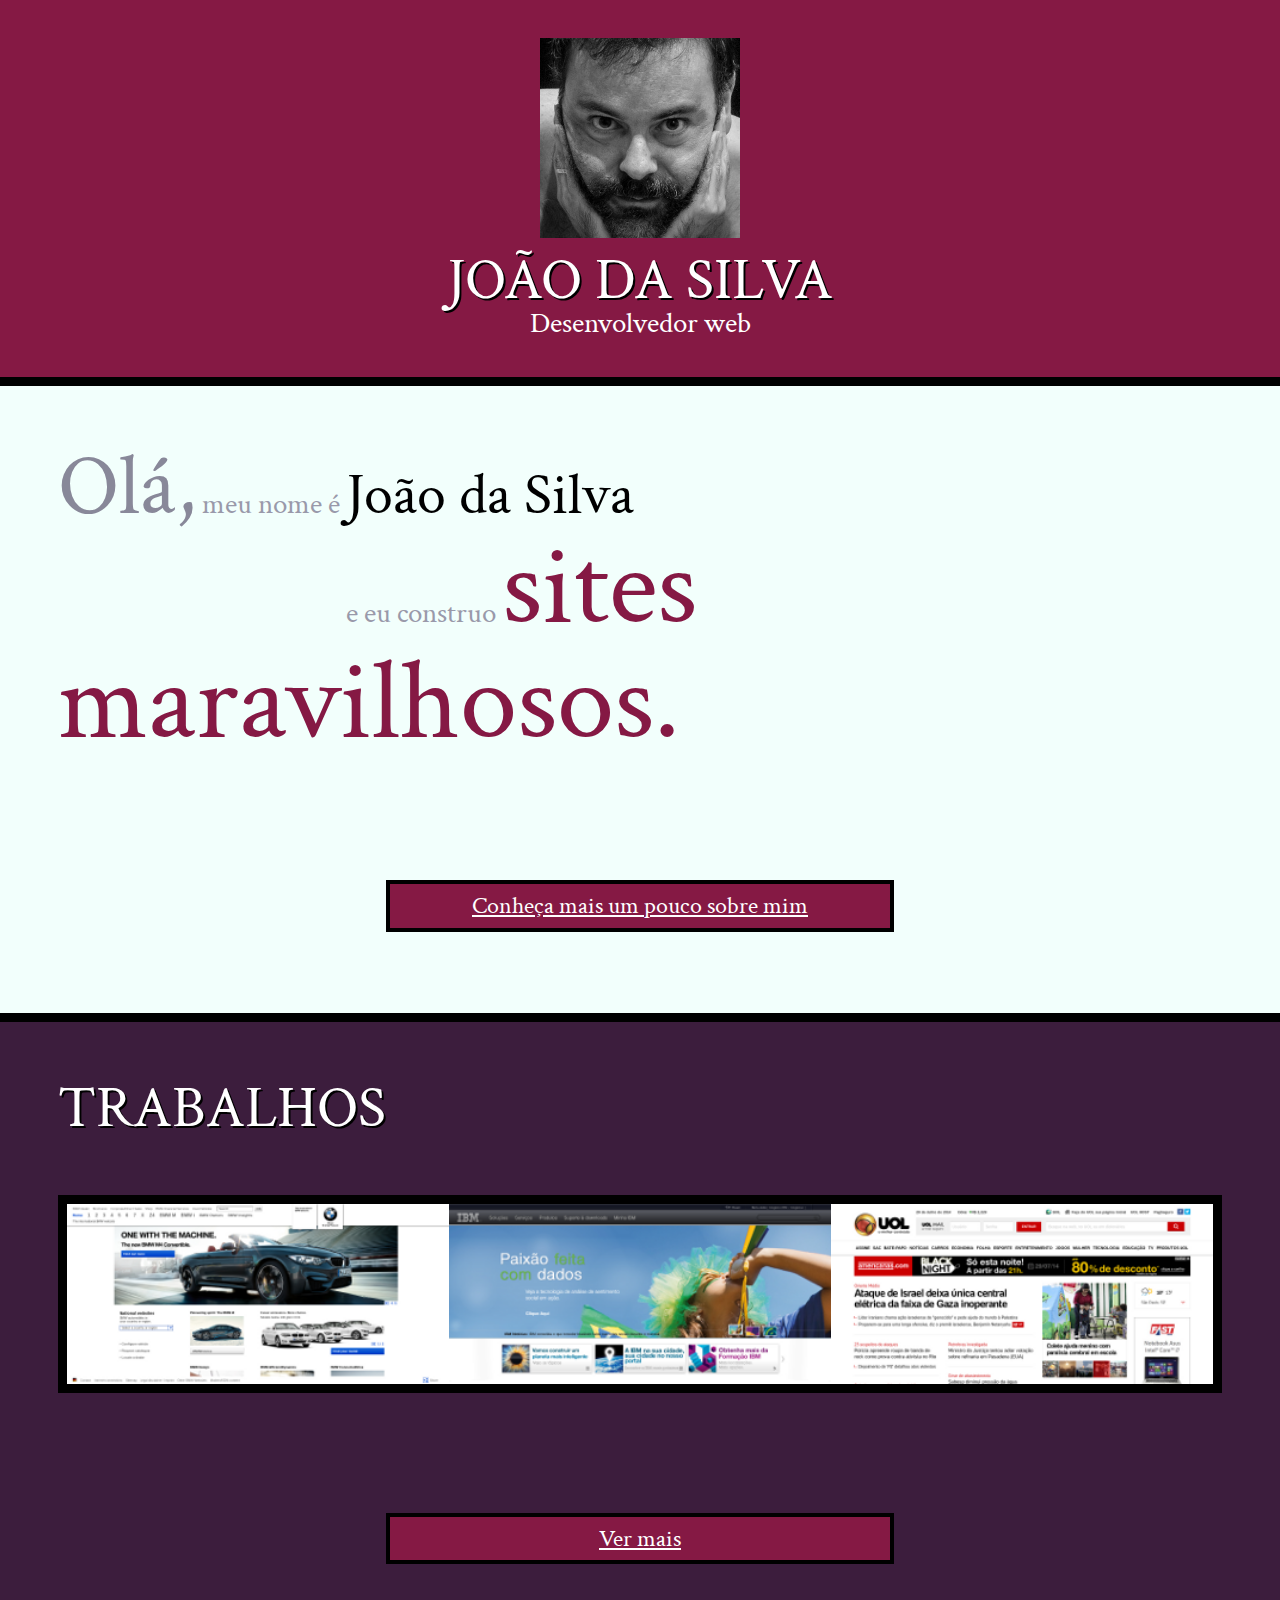
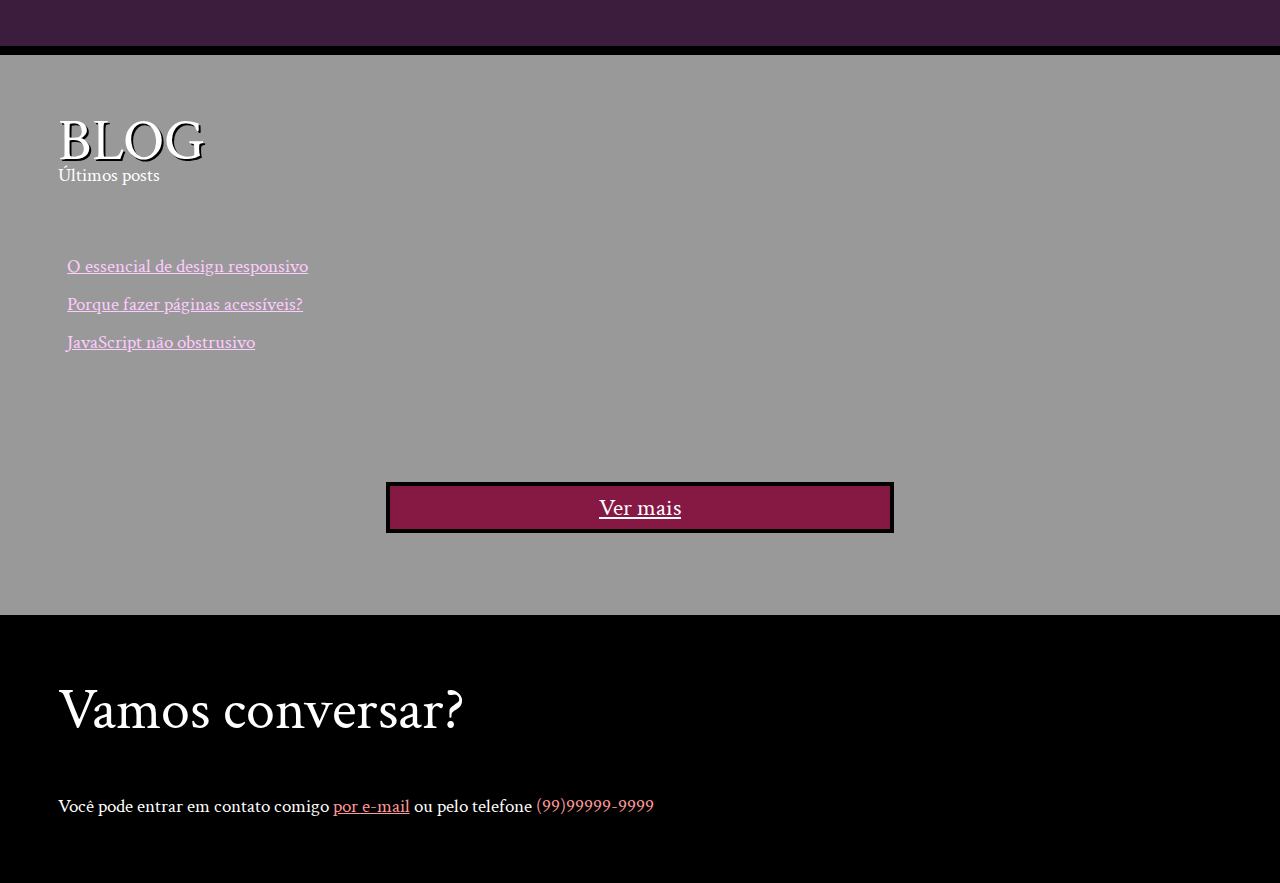
==== index.html @ 924e4f30 "Tópico 1, Medidas relativas PX, EM, REM, %" ====
<!DOCTYPE html>
<html>
<head>
	<meta charset="utf-8">
	<title>Home</title>
	<link rel="icon" href="img/favicon.png">
	<link rel="stylesheet" type="text/css" href="css/reset.css">
	<link rel="stylesheet" type="text/css" href="css/index.css">
	<link rel="stylesheet" href="http://fonts.googleapis.com/css?family=Open+Sans+Condensed:700">
	<link rel="stylesheet" href="http://fonts.googleapis.com/css?family=Crimson+Text:400,400italic,600">
</head>
<body>
	<main>
		<header class="cabecalho-index">
			<img class="cabecalho-index__foto" src="img/eu.jpg">
			<h2>João da Silva</h2>
			<h4>Desenvolvedor web</h4>			
		</header>
		<div class="conteudo-pagina">
			
			<div class="apresentacao-index">
				<p><span class="apresentaca-index__inicio">Olá,</span> meu nome é <strong class="apresentacao-index__nome">João da Silva</strong></p>
				<p class="apresentacao-index__identacao">e eu construo <em class="apresentacao-index__italico">sites maravilhosos.</em></p>
				<a class="conteudo-pagina__conheca_mais" href="#">Conheça mais um pouco sobre mim</a>
			</div>

			<div class="trabalhos-index">
				<h2>Trabalhos</h2>
				<ul>
					<li><a href=""><img src="img/bmw.png"></a></li>
					<li><a href=""><img src="img/ibm.png"></a></li>
					<li><a href=""><img src="img/uol.png"></a></li>
				</ul>
				<a class="conteudo-pagina__conheca_mais" href="">Ver mais</a>
			</div>

			<div class="blog-index">
				<h2>Blog</h2>
				<small>Últimos posts</small>

				<ul>
					<li><a href="">O essencial de design responsivo</a></li>
					<li><a href="">Porque fazer páginas acessíveis?</a></li>
					<li><a href="">JavaScript não obstrusivo</a></li>
				</ul>

				<a class="conteudo-pagina__conheca_mais" href="">Ver mais</a>
			</div>

		</div>
	</main>

	<footer>
		<h2>Vamos conversar?</h2>

		<p>Você pode entrar em contato comigo <a href="mailto: joao.silva@gmail.com">por e-mail</a> ou pelo telefone <span>(99)99999-9999</span></p>

	</footer>	
</body>
</html>
---- css/index.css ----
html {
	font-size: 120%;
}

body {
	background-color: #F2FFFC;
	font-family: "Crimson Text", serif;
}

main {
	width: 100%;
	padding-bottom: 0;
	float: none;
}

.cabecalho-index {
	text-align: center;
	background-color: #851944;
	padding: 2em;
	border-bottom: 0.5em solid #000;
}

.cabecalho-index__foto {
	height: 200px;
	margin-bottom: .5em;
}

h2 {
	color: #FFF;
	font-size: 3em;
	text-shadow: 2px 2px #000;
	text-transform: uppercase;
}

.cabecalho-index h4 {
	font-size: 1.5em;
	color: #FFF;
}

.apresentacao-index {
	border-bottom: .5em solid #000;
	padding: 3rem;
}

.apresentacao-index p {
	font-size: 1.5em;
	color: #99A;
	line-height: 1;
	padding: 0em;
}

.apresentaca-index__inicio {
	font-size: 3em;
	color: #889;
}

.apresentacao-index__nome {
	font-size: 2em;
	color: #000;
}

.apresentacao-index__identacao {
	text-indent: 10em;
	display: block;
}

.apresentacao-index__italico {
	color: #851944;
	font-size: 4em;
}

.conteudo-pagina__conheca_mais {
	width: 40ch;
	margin: 5em auto 1em auto;
	background-color: #851944;
	border: .2em solid #000;
	text-align: center;
	font-size: 1.25em;
	display: block;
	padding: 0.5rem;
	color: #FFF;
}

.trabalhos-index {
	background-color: #3C1D3D;
	border-bottom: .5em solid #000;
	padding: 3em;
}

.trabalhos-index ul {
	margin-top: 3em;
	overflow: hidden;
	border: .5em solid #000;
}

.trabalhos-index li {
	float: left;
	width: 33.33%
}

.trabalhos-index img {
	width: 100%;
	display: block;
}

.blog-index {
	background-color: #999;
	padding: 3em;
	color: #FFF;
	border-bottom: .5em solid #000;
}

.blog-index small {
	position: relative;
	top: -0.2em;
}

.blog-index ul {
	margin-top: 3em;
}

.blog-index li a {
	color: #FCF;
	padding: .5em;
	display: block;
}

footer {
	background-color: #000;
	padding: 3em;
	color: #FFF;
	border-bottom: .5em solid #000;
}

footer h2 {
	text-transform: none;
}

footer p {
	margin-top: 3em;
}

footer a, span {
	color: #F99;
}
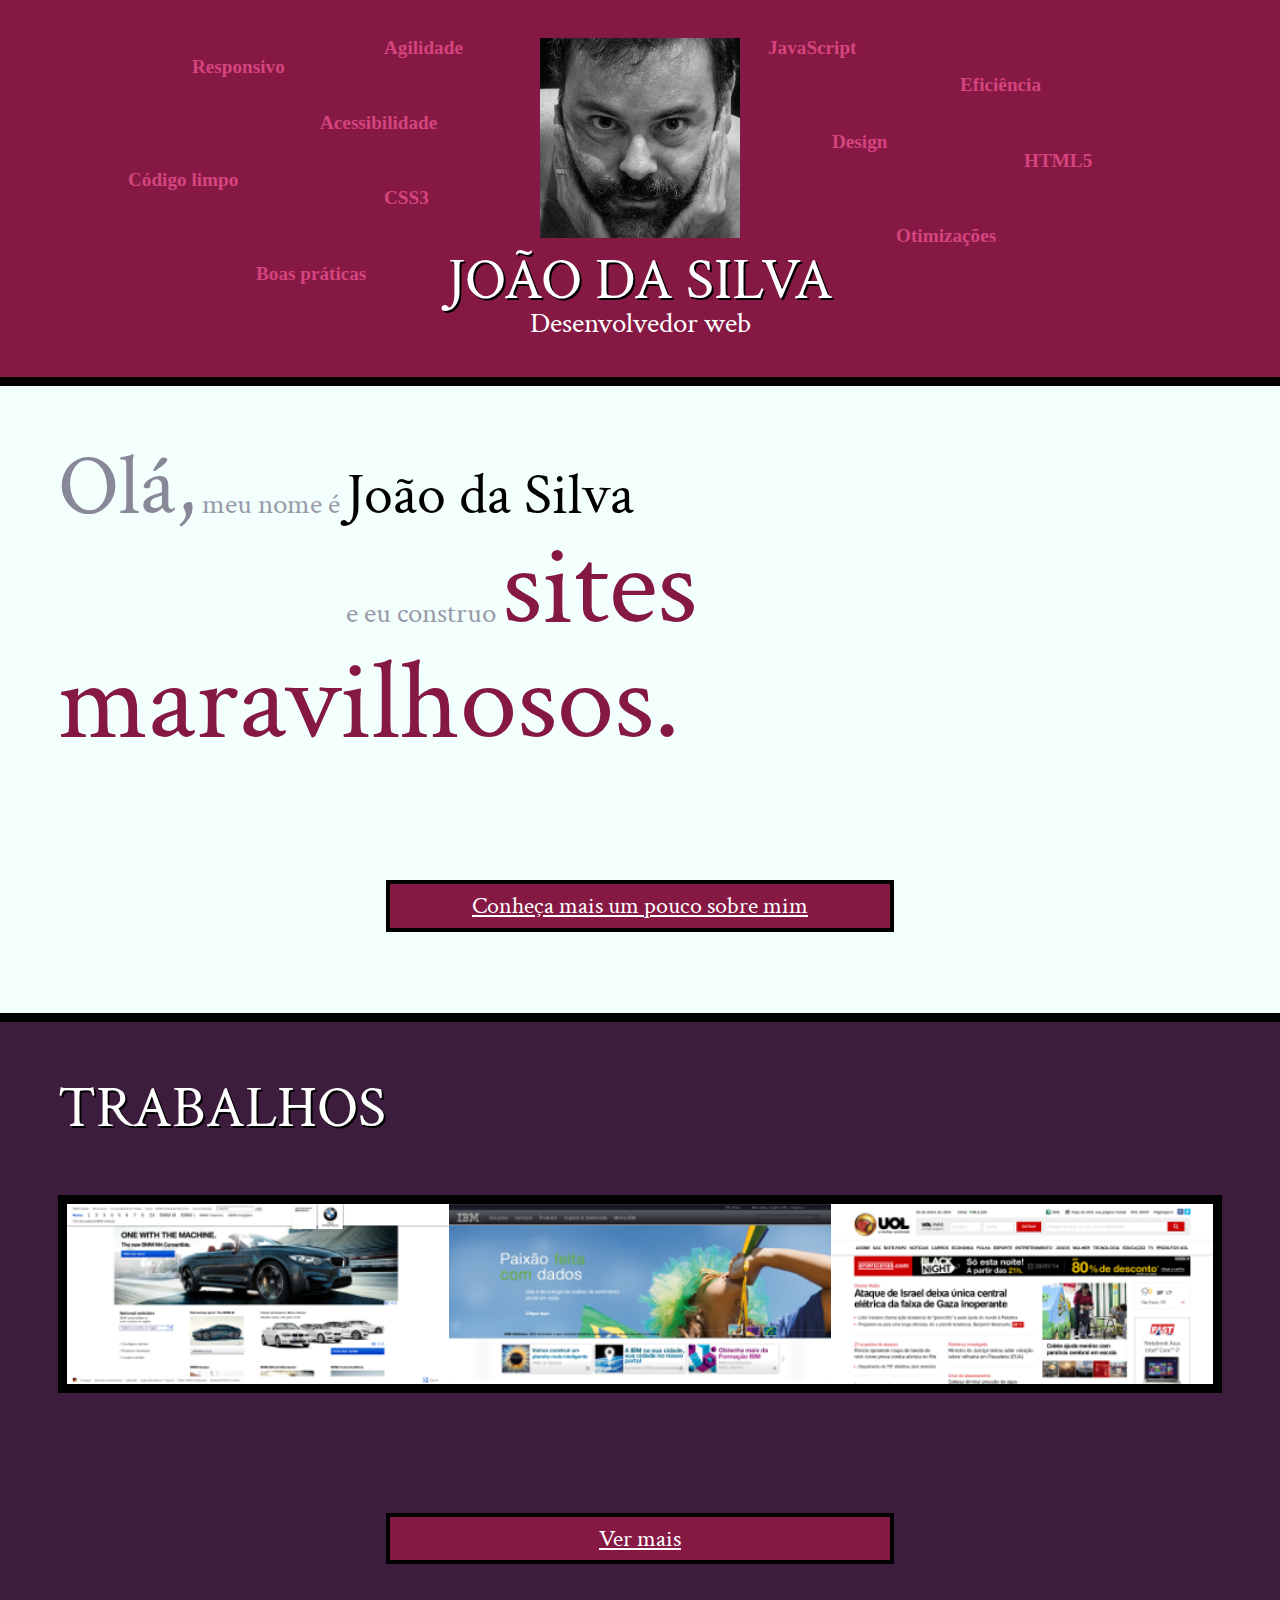
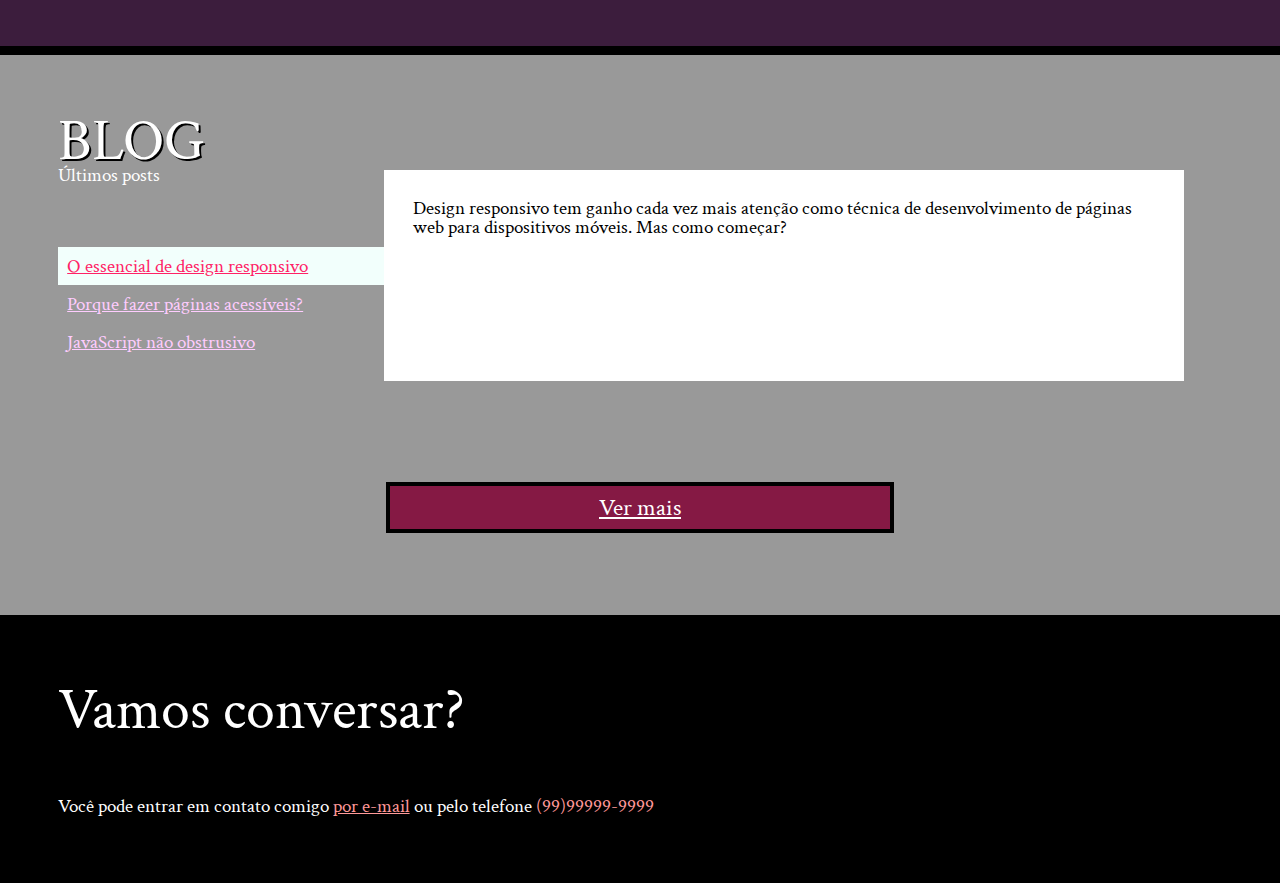
==== commit 6e4b5151: "Tópico 2, Posicionamento 'absolute' mais a fundo" ====
--- a/index.html
+++ b/index.html
@@ -12,40 +12,59 @@
 <body>
 	<main>
 		<header class="cabecalho-index">
-			<img class="cabecalho-index__foto" src="img/eu.jpg">
+			<img class="cabecalho-index__foto" alt="Foto do João da Silva" src="img/eu.jpg">
 			<h2>João da Silva</h2>
-			<h4>Desenvolvedor web</h4>			
+			<h4>Desenvolvedor web</h4>	
+
+		    <ul>
+		        <li class="palavra-home eficiencia">Eficiência</li>
+		        <li class="palavra-home boas-praticas">Boas práticas</li>
+		        <li class="palavra-home codigo-limpo">Código limpo</li>
+		        <li class="palavra-home css3">CSS3</li>
+		        <li class="palavra-home html5">HTML5</li>
+		        <li class="palavra-home javascript">JavaScript</li>
+		        <li class="palavra-home acessibilidade">Acessibilidade</li>
+		        <li class="palavra-home responsivo">Responsivo</li>
+		        <li class="palavra-home otimizacoes">Otimizações</li>
+		        <li class="palavra-home agilidade">Agilidade</li>
+		        <li class="palavra-home design">Design</li>
+		    </ul>					
 		</header>
 		<div class="conteudo-pagina">
 			
-			<div class="apresentacao-index">
+			<section class="apresentacao-index">
 				<p><span class="apresentaca-index__inicio">Olá,</span> meu nome é <strong class="apresentacao-index__nome">João da Silva</strong></p>
 				<p class="apresentacao-index__identacao">e eu construo <em class="apresentacao-index__italico">sites maravilhosos.</em></p>
 				<a class="conteudo-pagina__conheca_mais" href="#">Conheça mais um pouco sobre mim</a>
-			</div>
+			</section>
 
-			<div class="trabalhos-index">
+			<section class="trabalhos-index">
 				<h2>Trabalhos</h2>
 				<ul>
-					<li><a href=""><img src="img/bmw.png"></a></li>
-					<li><a href=""><img src="img/ibm.png"></a></li>
-					<li><a href=""><img src="img/uol.png"></a></li>
+					<li><a href=""><img alt="Site da BMW" src="img/bmw.png"></a></li>
+					<li><a href=""><img alt="Site da IBM" src="img/ibm.png"></a></li>
+					<li><a href=""><img alt="Site da UOL" src="img/uol.png"></a></li>
 				</ul>
 				<a class="conteudo-pagina__conheca_mais" href="">Ver mais</a>
-			</div>
+			</section>
 
-			<div class="blog-index">
+			<section class="blog-index">
 				<h2>Blog</h2>
 				<small>Últimos posts</small>
 
 				<ul>
-					<li><a href="">O essencial de design responsivo</a></li>
+					<li class="mais-recente">
+						<a href="">O essencial de design responsivo</a>
+						<p class="blog-index__post">
+							Design responsivo tem ganho cada vez mais atenção como técnica de desenvolvimento de páginas web para dispositivos móveis. Mas como começar?
+						</p>
+					</li>
 					<li><a href="">Porque fazer páginas acessíveis?</a></li>
 					<li><a href="">JavaScript não obstrusivo</a></li>
 				</ul>
 
 				<a class="conteudo-pagina__conheca_mais" href="">Ver mais</a>
-			</div>
+			</section>
 
 		</div>
 	</main>
--- a/css/index.css
+++ b/css/index.css
@@ -11,6 +11,68 @@
 	width: 100%;
 	padding-bottom: 0;
 	float: none;
+}
+
+.palavra-home {
+	font-family: "Shadows Into Light", cursive;
+	color: #D5447E;
+	font-weight: bold; 
+	position: absolute;
+}
+
+.eficiencia {
+    top: 20%;
+    left: 75%;
+}
+
+.boas-praticas {
+    top: 70%;
+    left: 20%;
+}
+
+.codigo-limpo {
+    top: 45%;
+    left: 10%;
+}
+
+.css3 {
+    top: 50%;
+    left: 30%;
+}
+
+.html5 {
+    top: 40%;
+    left: 80%;
+}
+
+.javascript {
+    top: 10%;
+    left: 60%;
+}
+
+.acessibilidade {
+    top: 30%;
+    left: 25%;
+}
+
+.responsivo {
+    top: 15%;
+    left: 15%;
+}
+
+.otimizacoes {
+    top: 60%;
+    left: 70%;
+}
+
+.agilidade {
+    top: 10%;
+    left: 30%;
+}
+
+.design {
+    top: 35%;
+    left: 65%;
 }
 
 .cabecalho-index {
@@ -18,6 +80,7 @@
 	background-color: #851944;
 	padding: 2em;
 	border-bottom: 0.5em solid #000;
+	position: relative;
 }
 
 .cabecalho-index__foto {
@@ -87,6 +150,9 @@
 	padding: 3em;
 }
 
+/**
+* Overflow faz a barra de rolagem quando o elemento nao couber no elemento pai
+*/
 .trabalhos-index ul {
 	margin-top: 3em;
 	overflow: hidden;
@@ -108,6 +174,7 @@
 	padding: 3em;
 	color: #FFF;
 	border-bottom: .5em solid #000;
+	position: relative;
 }
 
 .blog-index small {
@@ -125,6 +192,29 @@
 	display: block;
 }
 
+.blog-index__post {
+	background-color: #FFF;
+	color: #000;
+	position: absolute;
+	top: 6em;
+	right: 5em;
+	left: 30%;
+	padding: 1.5em;
+	height: 8em;
+}
+
+.mais-recente {
+	background-color: #F2FFFC;
+}
+
+.blog-index  .mais-recente a {
+	color: #F26;
+}
+
+.blog-index li {
+	width: 30%;
+}
+
 footer {
 	background-color: #000;
 	padding: 3em;
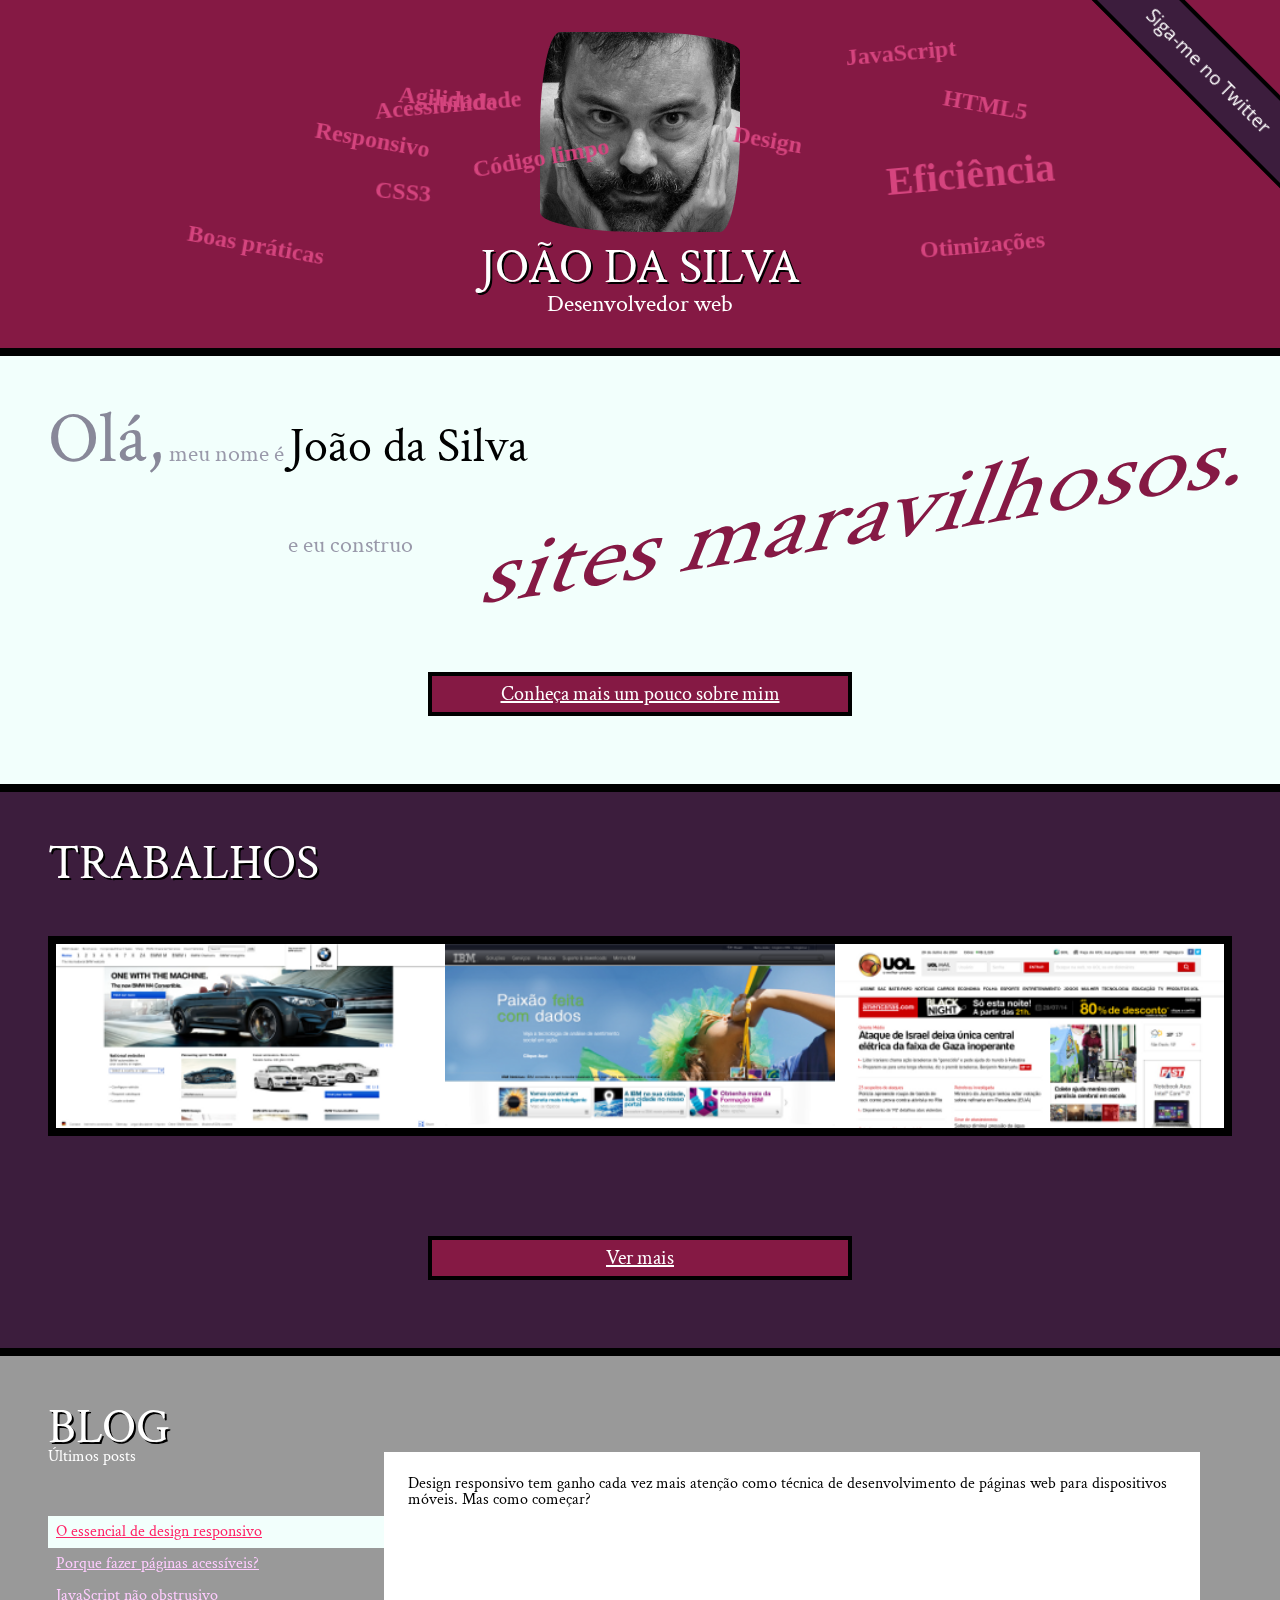
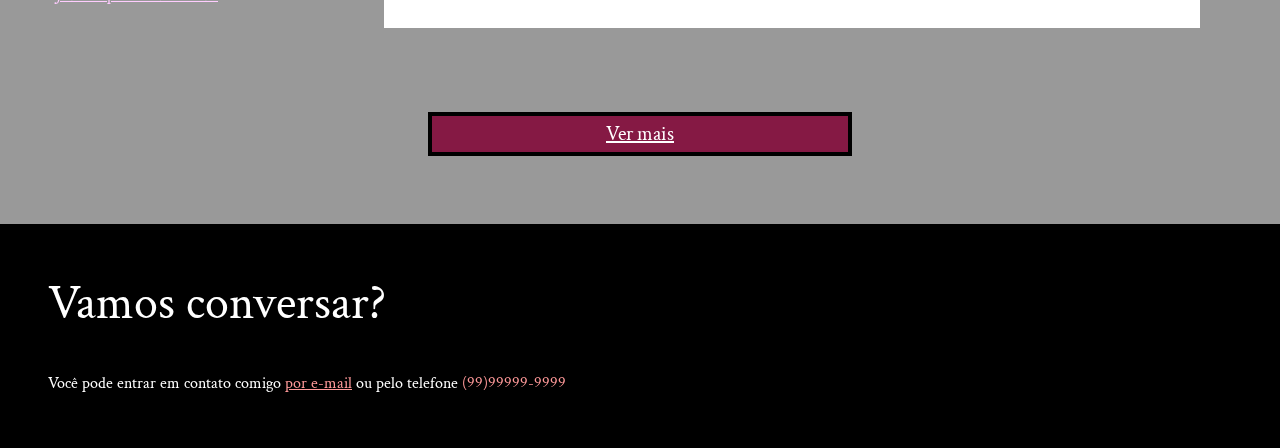
==== commit f43ccb4d: "Tópico 4, Propriedadde 'transform' rotação, translação, cisalhamento, escala e perspectiva 3D" ====
--- a/index.html
+++ b/index.html
@@ -16,20 +16,22 @@
 			<h2>João da Silva</h2>
 			<h4>Desenvolvedor web</h4>	
 
-		    <ul>
-		        <li class="palavra-home eficiencia">Eficiência</li>
-		        <li class="palavra-home boas-praticas">Boas práticas</li>
-		        <li class="palavra-home codigo-limpo">Código limpo</li>
-		        <li class="palavra-home css3">CSS3</li>
-		        <li class="palavra-home html5">HTML5</li>
-		        <li class="palavra-home javascript">JavaScript</li>
-		        <li class="palavra-home acessibilidade">Acessibilidade</li>
-		        <li class="palavra-home responsivo">Responsivo</li>
-		        <li class="palavra-home otimizacoes">Otimizações</li>
-		        <li class="palavra-home agilidade">Agilidade</li>
-		        <li class="palavra-home design">Design</li>
-		    </ul>					
+		    <ul lcass="palavras-home">
+		        <li class="palavra-home eficiencia rotacionar-cima">Eficiência</li>
+		        <li class="palavra-home boas-praticas rotacionar-cima">Boas práticas</li>
+		        <li class="palavra-home codigo-limpo rotacionar-baixo">Código limpo</li>
+		        <li class="palavra-home css3 rotacionar-baixo">CSS3</li>
+		        <li class="palavra-home html5 rotacionar-baixo">HTML5</li>
+		        <li class="palavra-home javascript rotacionar-baixo">JavaScript</li>
+		        <li class="palavra-home acessibilidade rotacionar-cima">Acessibilidade</li>
+		        <li class="palavra-home responsivo rotacionar-baixo">Responsivo</li>
+		        <li class="palavra-home otimizacoes rotacionar-cima">Otimizações</li>
+		        <li class="palavra-home agilidade rotacionar-baixo">Agilidade</li>
+		        <li class="palavra-home design rotacionar-cima">Design</li>
+		    </ul>
+		    <a class="siga-me" href="">Siga-me no Twitter</a>					
 		</header>
+
 		<div class="conteudo-pagina">
 			
 			<section class="apresentacao-index">
--- a/css/index.css
+++ b/css/index.css
@@ -1,16 +1,33 @@
 html {
-	font-size: 120%;
+	height: 100%;
+	overflow-x: hidden;
 }
 
 body {
+	perspective: 6px;
+    perspective-origin: 50% 160px;
 	background-color: #F2FFFC;
 	font-family: "Crimson Text", serif;
+	overflow-x: hidden;
 }
 
 main {
 	width: 100%;
 	padding-bottom: 0;
 	float: none;
+}
+
+.palavras-home, .cabecalho-index {
+    transform-style: preserve-3d;
+}
+
+.palavras-home {
+    perspective: 6px;
+    position: absolute;
+    top: 0;
+    left: 0;
+    width: 100%;
+    height: 100%;
 }
 
 .palavra-home {
@@ -18,61 +35,97 @@
 	color: #D5447E;
 	font-weight: bold; 
 	position: absolute;
+	font-size: 600%;
+}
+
+.siga-me {
+    width: 14em;
+    line-height: 1;
+    padding: 1em 0;
+    box-sizing: border-box;
+
+    text-align: center;
+    text-decoration: none;
+    background-color: #3C1D3D;
+    color: white;
+    border: .25em solid black;
+
+    font-size: 1.2em;
+    font-family: "Open Sans Condensed", sans-serif;
+
+    position: absolute;
+    top: 0;
+    right: 0;
+    transform-origin: 0 0;
+    transform: translate(6.5754em, -2.4749em) rotate(45deg);
+
 }
 
 .eficiencia {
-    top: 20%;
-    left: 75%;
+	font-size: 1000%;
+    top: 50%;
+    left: 60%;
+    transform: translate(-20%, -50%) rotate(-5deg) translateZ(4px) scale(0.25);
 }
 
 .boas-praticas {
     top: 70%;
     left: 20%;
+    transform: translate(-50%, -50%) rotate(10deg) translateZ(1px) scale(0.25);
 }
 
 .codigo-limpo {
     top: 45%;
-    left: 10%;
+    left: 25%;
+    transform: translate(-10%, -50%) rotate(-10deg) translateZ(2px) scale(0.25);
 }
 
 .css3 {
-    top: 50%;
-    left: 30%;
+    top: 55%;
+    left: 35%;
+    transform: translate(-70%, -50%) rotate(5deg) translateZ(2px) scale(0.25);
 }
 
 .html5 {
-    top: 40%;
-    left: 80%;
+    top: 30%;
+    left: 65%;
+    transform: translate(-5%, -50%) rotate(10deg) translateZ(2px) scale(0.25);
 }
 
 .javascript {
-    top: 10%;
+    top: 15%;
     left: 60%;
+    transform: translate(-20%, -50%) rotate(-5deg) translateZ(1px) scale(0.25);
 }
 
 .acessibilidade {
     top: 30%;
-    left: 25%;
+    left: 35%;
+    transform: translate(-50%, -50%) rotate(-5deg) translateZ(3px) scale(0.25);
 }
 
 .responsivo {
-    top: 15%;
-    left: 15%;
+    top: 40%;
+    left: 40%;
+    transform: translate(-80%, -50%) rotate(10deg) translateZ(3px) scale(0.25);
 }
 
 .otimizacoes {
-    top: 60%;
-    left: 70%;
+    top: 70%;
+    left: 65%;
+    transform: translate(-20%, -50%) rotate(-5deg) translateZ(2px) scale(0.25);
 }
 
 .agilidade {
-    top: 10%;
-    left: 30%;
+    top: 75%;
+    left: 35%;
+    transform: translate(-50%, -220%) rotate(5deg) translateZ(1px) scale(0.25);
 }
 
 .design {
-    top: 35%;
-    left: 65%;
+    top: 40%;
+    left: 60%;
+    transform: translate(-50%, -50%) rotate(10deg) translateZ(2px) scale(0.25);
 }
 
 .cabecalho-index {
@@ -86,6 +139,10 @@
 .cabecalho-index__foto {
 	height: 200px;
 	margin-bottom: .5em;
+	-webkit-border-radius: 50%;
+	-moz-border-radius: 50%;
+	-ms-border-radius: 50%;
+	border-radius: 10% 50% / 50% 10%;
 }
 
 h2 {
@@ -128,8 +185,11 @@
 }
 
 .apresentacao-index__italico {
+	text-indent: 1em;
+	display: inline-block;
 	color: #851944;
 	font-size: 4em;
+	transform: skew(-30deg) rotate(-10deg);
 }
 
 .conteudo-pagina__conheca_mais {
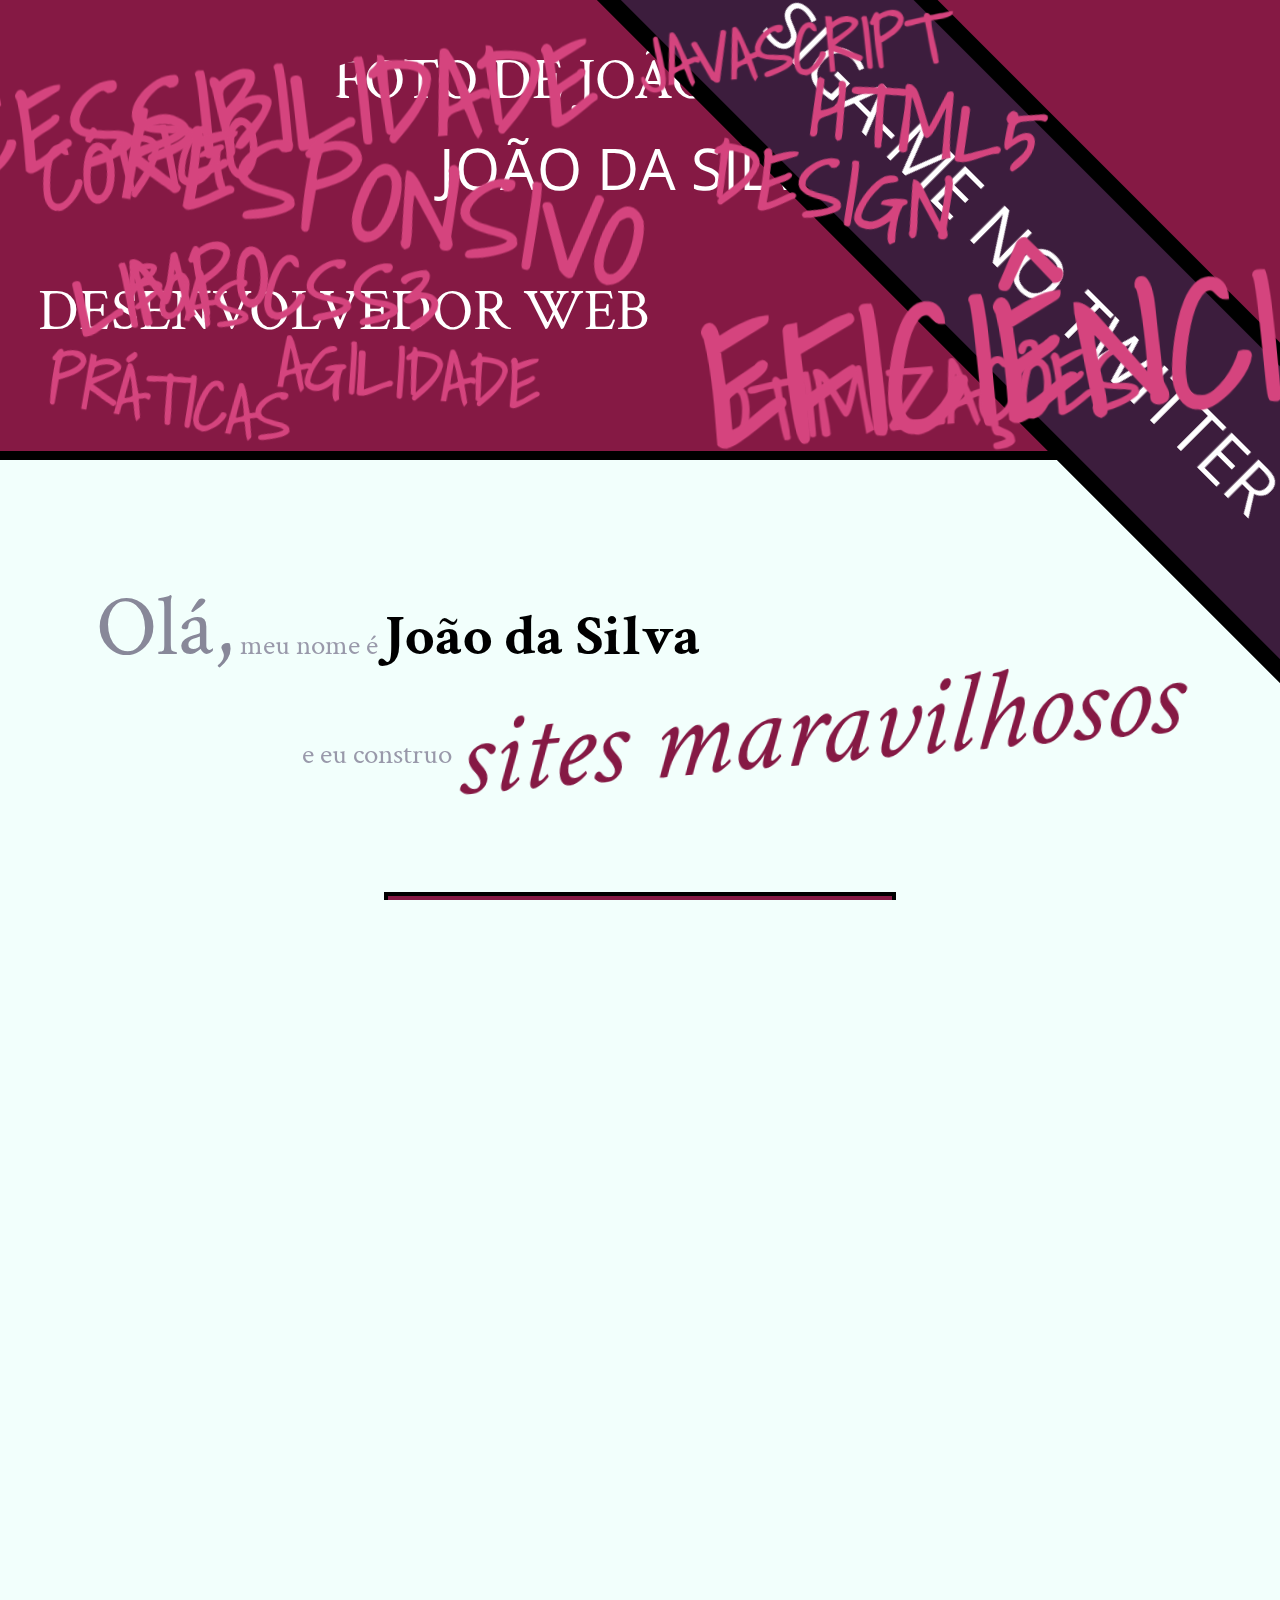
==== commit ae77d926: "Tópico 4, Propriedadde 'transform' rotação, translação, cisalhamento, escala e perspectiva 3D (Corre" ====
--- a/index.html
+++ b/index.html
@@ -1,81 +1,73 @@
 <!DOCTYPE html>
-<html>
+<html lang="pt">
 <head>
-	<meta charset="utf-8">
-	<title>Home</title>
-	<link rel="icon" href="img/favicon.png">
-	<link rel="stylesheet" type="text/css" href="css/reset.css">
-	<link rel="stylesheet" type="text/css" href="css/index.css">
-	<link rel="stylesheet" href="http://fonts.googleapis.com/css?family=Open+Sans+Condensed:700">
-	<link rel="stylesheet" href="http://fonts.googleapis.com/css?family=Crimson+Text:400,400italic,600">
+    <meta charset="UTF-8">
+    <title>João da Silva - Desenvolvedor Web</title>
+    <link rel="shortcut icon" href="imagens/favicon.png">
+    <link rel="stylesheet" href="css/reset.css">
+    <link rel="stylesheet" href="css/site.css">
+    <link rel="stylesheet" href="css/index.css">
+    <link rel="stylesheet" href="http://fonts.googleapis.com/css?family=Crimson+Text:400,400italic,600">
+    <link rel="stylesheet" href="http://fonts.googleapis.com/css?family=Open+Sans+Condensed:700">
+    <link rel="stylesheet" href="http://fonts.googleapis.com/css?family=Shadows+Into+Light">
 </head>
 <body>
-	<main>
-		<header class="cabecalho-index">
-			<img class="cabecalho-index__foto" alt="Foto do João da Silva" src="img/eu.jpg">
-			<h2>João da Silva</h2>
-			<h4>Desenvolvedor web</h4>	
-
-		    <ul lcass="palavras-home">
-		        <li class="palavra-home eficiencia rotacionar-cima">Eficiência</li>
-		        <li class="palavra-home boas-praticas rotacionar-cima">Boas práticas</li>
-		        <li class="palavra-home codigo-limpo rotacionar-baixo">Código limpo</li>
-		        <li class="palavra-home css3 rotacionar-baixo">CSS3</li>
-		        <li class="palavra-home html5 rotacionar-baixo">HTML5</li>
-		        <li class="palavra-home javascript rotacionar-baixo">JavaScript</li>
-		        <li class="palavra-home acessibilidade rotacionar-cima">Acessibilidade</li>
-		        <li class="palavra-home responsivo rotacionar-baixo">Responsivo</li>
-		        <li class="palavra-home otimizacoes rotacionar-cima">Otimizações</li>
-		        <li class="palavra-home agilidade rotacionar-baixo">Agilidade</li>
-		        <li class="palavra-home design rotacionar-cima">Design</li>
-		    </ul>
-		    <a class="siga-me" href="">Siga-me no Twitter</a>					
-		</header>
-
-		<div class="conteudo-pagina">
-			
-			<section class="apresentacao-index">
-				<p><span class="apresentaca-index__inicio">Olá,</span> meu nome é <strong class="apresentacao-index__nome">João da Silva</strong></p>
-				<p class="apresentacao-index__identacao">e eu construo <em class="apresentacao-index__italico">sites maravilhosos.</em></p>
-				<a class="conteudo-pagina__conheca_mais" href="#">Conheça mais um pouco sobre mim</a>
-			</section>
-
-			<section class="trabalhos-index">
-				<h2>Trabalhos</h2>
-				<ul>
-					<li><a href=""><img alt="Site da BMW" src="img/bmw.png"></a></li>
-					<li><a href=""><img alt="Site da IBM" src="img/ibm.png"></a></li>
-					<li><a href=""><img alt="Site da UOL" src="img/uol.png"></a></li>
-				</ul>
-				<a class="conteudo-pagina__conheca_mais" href="">Ver mais</a>
-			</section>
-
-			<section class="blog-index">
-				<h2>Blog</h2>
-				<small>Últimos posts</small>
-
-				<ul>
-					<li class="mais-recente">
-						<a href="">O essencial de design responsivo</a>
-						<p class="blog-index__post">
-							Design responsivo tem ganho cada vez mais atenção como técnica de desenvolvimento de páginas web para dispositivos móveis. Mas como começar?
-						</p>
-					</li>
-					<li><a href="">Porque fazer páginas acessíveis?</a></li>
-					<li><a href="">JavaScript não obstrusivo</a></li>
-				</ul>
-
-				<a class="conteudo-pagina__conheca_mais" href="">Ver mais</a>
-			</section>
-
-		</div>
-	</main>
-
-	<footer>
-		<h2>Vamos conversar?</h2>
-
-		<p>Você pode entrar em contato comigo <a href="mailto: joao.silva@gmail.com">por e-mail</a> ou pelo telefone <span>(99)99999-9999</span></p>
-
-	</footer>	
+    <header class="titulo-principal">
+        <img class="foto-home" src="imagens/eu.jpg" alt="Foto de João da Silva">
+        <h1>João da Silva</h1>
+        <p class="subtitulo-principal">Desenvolvedor web</p>
+        <ul class="palavras-home">
+            <li class="palavra-home eficiencia">Eficiência</li>
+            <li class="palavra-home boas-praticas">Boas práticas</li>
+            <li class="palavra-home codigo-limpo">Código limpo</li>
+            <li class="palavra-home css3">CSS3</li>
+            <li class="palavra-home html5">HTML5</li>
+            <li class="palavra-home javascript">JavaScript</li>
+            <li class="palavra-home acessibilidade">Acessibilidade</li>
+            <li class="palavra-home responsivo">Responsivo</li>
+            <li class="palavra-home otimizacoes">Otimizações</li>
+            <li class="palavra-home agilidade">Agilidade</li>
+            <li class="palavra-home design">Design</li>
+        </ul>
+        <a class="banner-twitter" href="http://twitter.com/joaodasilva">Siga-me no Twitter</a>
+    </header>
+    <main>
+        <section class="secao-inicio saudacao">
+            <p class="saudacao"><span class="saudacao-inicio">Olá,</span> meu nome é <strong>João da Silva</strong> <span class="saudacao-ultima-linha">e eu construo <em>sites maravilhosos</em></span></p>
+            <a class="botao-index" href="bio.html">Conheça mais um pouco sobre mim</a>
+        </section>
+        <section class="secao-inicio trabalhos">
+            <h2>Trabalhos</h2>
+            <ul>
+                <li><img src="imagens/bmw.png" alt="Site da BMW"></li>
+                <li><img src="imagens/ibm.png" alt="Site da IBM"></li>
+                <li><img src="imagens/uol.png" alt="Site da UOL"></li>
+            </ul>
+            <a class="botao-index" href="portfolio.html">Veja mais</a>
+        </section>
+        <section class="secao-inicio blog">
+            <h2>Blog</h2>
+            <small>Últimos posts</small>
+            <ol>
+                <li class="mais-recente">
+                    <a href="blog.html">O essencial de design responsivo</a>
+                    <p class="inicio-post">
+                        Design responsivo tem ganho cada vez mais atenção como técnica de desenvolvimento de páginas web para dispositivos móveis. Mas como começar?
+                    </p>
+                </li>
+                <li>
+                    <a href="blog.html">Por que fazer páginas acessíveis?</a>
+                </li>
+                <li>
+                    <a href="blog.html">JavaScript não obstrusivo</a>
+                </li>
+            </ol>
+            <a class="botao-index" href="blog.html">Veja mais</a>
+        </section>
+    </main>
+    <footer>
+        <h2>Vamos conversar?</h2>
+        <p>Você pode entrar em contato comigo <a href="contato.html">por e-mail</a> ou pelo telefone <a href="tel:+551234567890">(12) 3456-7890</a></p>
+    </footer>
 </body>
-</html>+</html>
--- a/css/site.css
+++ b/css/site.css
@@ -0,0 +1,176 @@
+/**
+line-height -> tamanho entre as linhas 
+Floats seguidos formam uma linha
+usa clear para evitar floats fazendo com que siga o fluxo do html
+*/
+
+html {
+	font-size: 120%;
+}
+
+
+body {
+	background-color: #F2FFFC;
+	font-family: "Crimson Text", serif;
+	line-height: 1.5;
+}
+
+.titulo-principal {
+	font-size: 300%;
+	text-align: center;
+	background-color: #851944;
+	color: #FFF;
+	padding: 2rem;
+	border-bottom: 0.5rem solid black;
+	text-transform: uppercase;
+}
+
+/**
+box-sizing: border-box -> calcula o tamanho do width a partir da borda e n do conteudo 
+*/
+blockquote {
+	background-color: #D9E5E3;
+	border: .5em solid #C2CCCA;
+	margin: 1em 2em;
+	width: 30ch;
+	box-sizing: border-box;
+	padding: 1em;
+}
+
+blockquote cite {
+	display: block;
+	float: right;
+	font-style: italic;
+}
+
+.conteudo-pagina {
+	width: 90ch;
+	margin-left: auto;
+	margin-right: auto;
+	padding: 1.5rem 0rem;
+}
+
+main {
+	width: 85%;
+	float: left;
+	padding-bottom: 4.5rem;
+}
+
+.citacao-bio-fiat {
+	float: right;
+}
+
+.citacao-bio-petrobras {
+	float: left;
+}
+
+.navegacao-site {
+    background-color: #3C1D3D;
+    color: #F2FFFC;
+    float: right;
+    width: 15%;
+    padding: 1rem;
+    font-size: 1.5rem;
+    text-align: center;
+    position: relative;
+    top: 310px;
+}
+
+.navegacao-site a {
+    color: inherit;
+    font-family: "Open Sans Condensed", sans-serif;
+    text-transform: lowercase;
+}
+
+.icones-sociais li {
+	display: inline-block;
+}
+
+.icones-sociais a {
+	width: 40px;
+	height: 40px;
+	text-indent: -9999px;
+	display: block;
+}
+
+.github {
+	background-image: url("../img/github.png");
+}
+
+.linkedin {
+	background-image: url("../img/linkedin.png");
+}
+
+.twitter {
+	background-image: url("../img/twitter.png");
+}
+
+#rodape-pagina {
+	background-color: #000;
+	color: #F2FFFC;
+	padding: 1rem;
+	box-sizing: border-box;
+	position: fixed;
+	bottom: 0;
+	left: 0;
+	width: 100%;
+}
+
+.sub-titulo {
+	clear: both;
+}
+
+h2 {
+	font-size: 1.5em;
+}
+
+h1, h2 {
+	font-family: "Open Sans Condensed", sans-serif;
+}
+
+p {
+	margin: 1em 0em;
+	text-align: justify;
+}
+
+strong {
+    font-weight: bold;
+}
+
+em {
+    font-style: italic;
+}
+
+.minha-foto {
+	position: absolute;
+	top: 0;
+	right: 0;
+}
+
+.navegacao-site, .minha-foto {
+	border-bottom: 0.5rem solid black;
+	border-left: 0.5rem solid black;
+	box-sizing: border-box;
+}
+
+.clearfix {
+	clear: both;
+}
+
+/**
+Position relative: mudar a posição do elemento de acordo com a posição original dele;
+Position absolute: posicionar elementos na página independente do resto do contúdo (relativo à tela);
+Position fixed: permite deixar qualquer elemento no lugar que quisermos na janela;
+*/
+
+/**
+Vimos, então, três novas medidas:
+
+rem: tem como padrão a fonte do navegador;
+em: tem como padrão a fonte do elemento pai;
+ch: tem como base a largura do caractere zero da fonte usada;
+Vimos que a porcentagem tem como base ou a largura do elemento pai ou o font-size do elemento anterior.
+
+Utilizando essas medidas conseguimos um CSS mais flexível, principalmente se quisermos manter um padrão de tamanho de fonte. 
+Utilizando o font-size do HTML, é apenas ali que será necessário fazer alterações.
+*/--- a/css/index.css
+++ b/css/index.css
@@ -1,46 +1,219 @@
-html {
-	height: 100%;
-	overflow-x: hidden;
-}
-
+.foto-home {
+    height: 200px;
+    border-radius: 50%;
+}
+.saudacao p {
+    font-size: 1.5em;
+    color: #99A;
+    line-height: 1;
+    padding: 2em;
+}
+.saudacao-inicio {
+    font-size: 3em;
+    color: #889;
+}
+.saudacao-ultima-linha {
+    text-align: right;
+    display: block;
+}
+.saudacao strong {
+    font-size: 2em;
+    color: #000;
+}
+.saudacao em {
+    color: #851944;
+    font-size: 4em;
+    -webkit-transform: rotate(-5deg) skew(-10deg);
+            transform: rotate(-5deg) skew(-10deg);
+    display: inline-block;
+}
+.botao-index {
+    font-size: 1.25em;
+    background-color: #851944;
+    color: #FFF;
+    padding: .5em;
+    border: .2em solid black;
+    width: 40ch;
+    margin: 2em auto;
+    display: block;
+    text-align: center;
+}
+.secao-inicio {
+    padding: 2em;
+}
+.secao-inicio h2 {
+    font-size: 3em;
+    text-transform: uppercase;
+    margin-bottom: .5em;
+}
+.trabalhos {
+    background-color: #3C1D3D;
+    border-top: .5em solid #000;
+    border-bottom: .5em solid #000;
+}
+.trabalhos h2 {
+    color: #FFF;
+}
+.trabalhos ul {
+    overflow: hidden;
+    border: .5em solid black;
+}
+.trabalhos li {
+    float: left;
+    width: 33.333%;
+}
+.trabalhos img {
+    width: 100%;
+    display: block;
+}
+.blog {
+    background-color: #999;
+    position: relative;
+    color: #FFF;
+    border-bottom: .5em solid #851944;
+}
+.blog small {
+    position: relative;
+    top: -2em;
+}
+.blog li {
+    width: 30%;
+}
+.blog li a {
+    color: #FCF;
+    padding: .5em;
+    display: block;
+}
+footer {
+    background-color: #000;
+    color: #FFF;
+    padding: 2em;
+}
+footer h2 {
+    font-size: 3em;
+}
+footer a {
+    color: #F99;
+}
+main {
+    width: 100%;
+    padding-bottom: 0;
+    float: none;
+}
+html,body {
+    overflow-x: hidden;
+    height: 100%;
+}
 body {
-	perspective: 6px;
-    perspective-origin: 50% 160px;
-	background-color: #F2FFFC;
-	font-family: "Crimson Text", serif;
-	overflow-x: hidden;
-}
-
-main {
-	width: 100%;
-	padding-bottom: 0;
-	float: none;
-}
-
-.palavras-home, .cabecalho-index {
-    transform-style: preserve-3d;
-}
-
+    -webkit-perspective: 6px;
+            perspective: 6px;
+    -webkit-perspective-origin: 50% 160px;
+            perspective-origin: 50% 160px;
+}
 .palavras-home {
-    perspective: 6px;
-    position: absolute;
+    -webkit-transform-style: preserve-3d;
+            transform-style: preserve-3d;
+    position: absolute;
+    bottom: 0;
+    right: 0;
     top: 0;
     left: 0;
-    width: 100%;
-    height: 100%;
-}
-
+}
 .palavra-home {
-	font-family: "Shadows Into Light", cursive;
-	color: #D5447E;
-	font-weight: bold; 
-	position: absolute;
-	font-size: 600%;
-}
-
-.siga-me {
+    font-family: "Shadows Into Light", cursive;
+    font-weight: bold;
+    font-size: 400%;
+    color: #D5447E;
+    position: absolute;
+}
+.eficiencia {
+    top: 50%;
+    left: 60%;
+    -webkit-transform: translate(-50%, -50%) translateZ(4px) rotate(-5deg) scale(.25);
+            transform: translate(-50%, -50%) translateZ(4px) rotate(-5deg) scale(.25);
+}
+.boas-praticas {
+    top: 70%;
+    left: 20%;
+    -webkit-transform: translate(-50%, -50%) translateZ(1px) rotate(10deg) scale(.25);
+            transform: translate(-50%, -50%) translateZ(1px) rotate(10deg) scale(.25);
+}
+.codigo-limpo {
+    top: 45%;
+    left: 25%;
+    -webkit-transform: translate(-50%, -50%) translateZ(2px) rotate(-10deg) scale(.25);
+            transform: translate(-50%, -50%) translateZ(2px) rotate(-10deg) scale(.25);
+}
+.css3 {
+    top: 55%;
+    left: 35%;
+    -webkit-transform: translate(-50%, -50%) translateZ(2px) rotate(5deg) scale(.25);
+            transform: translate(-50%, -50%) translateZ(2px) rotate(5deg) scale(.25);
+}
+.html5 {
+    top: 30%;
+    left: 65%;
+    -webkit-transform: translate(-50%, -50%) translateZ(2px) rotate(10deg) scale(.25);
+            transform: translate(-50%, -50%) translateZ(2px) rotate(10deg) scale(.25);
+}
+.javascript {
+    top: 15%;
+    left: 60%;
+    -webkit-transform: translate(-50%, -50%) translateZ(1px) rotate(-5deg) scale(.25);
+            transform: translate(-50%, -50%) translateZ(1px) rotate(-5deg) scale(.25);
+}
+.acessibilidade {
+    top: 30%;
+    left: 35%;
+    -webkit-transform: translate(-50%, -50%) translateZ(3px) rotate(-5deg) scale(.25);
+            transform: translate(-50%, -50%) translateZ(3px) rotate(-5deg) scale(.25);
+}
+.responsivo {
+    top: 40%;
+    left: 40%;
+    -webkit-transform: translate(-50%, -50%) translateZ(3px) rotate(10deg) scale(.25);
+            transform: translate(-50%, -50%) translateZ(3px) rotate(10deg) scale(.25);
+}
+.otimizacoes {
+    top: 70%;
+    left: 65%;
+    -webkit-transform: translate(-50%, -50%) translateZ(2px) rotate(-5deg) scale(.25);
+            transform: translate(-50%, -50%) translateZ(2px) rotate(-5deg) scale(.25);
+}
+.agilidade {
+    top: 75%;
+    left: 35%;
+    -webkit-transform: translate(-50%, -50%) translateZ(1px) rotate(5deg) scale(.25);
+            transform: translate(-50%, -50%) translateZ(1px) rotate(5deg) scale(.25);
+}
+.design {
+    top: 40%;
+    left: 60%;
+    -webkit-transform: translate(-50%, -50%) translateZ(2px) rotate(10deg) scale(.25);
+            transform: translate(-50%, -50%) translateZ(2px) rotate(10deg) scale(.25);
+}
+.titulo-principal {
+    -webkit-transform-style: preserve-3d;
+            transform-style: preserve-3d;
+    position: relative;
+}
+.banner-twitter {
+    position: absolute;
+    top: 0;
+    right: 0;
+
+    line-height: 1;
+
+    /* largura = 14em */
+    /* altura = 3.5em */
+    /* tx = .707 * h - .707 * w + w */
+    /* ty = -.707 * h */
+    -webkit-transform: translate(6.5765em, -2.4745em) rotate(45deg);
+            transform: translate(6.5765em, -2.4745em) rotate(45deg);
+    -webkit-transform-origin: 0 0;
+            transform-origin: 0 0;
+
     width: 14em;
-    line-height: 1;
     padding: 1em 0;
     box-sizing: border-box;
 
@@ -52,244 +225,20 @@
 
     font-size: 1.2em;
     font-family: "Open Sans Condensed", sans-serif;
-
-    position: absolute;
-    top: 0;
-    right: 0;
-    transform-origin: 0 0;
-    transform: translate(6.5754em, -2.4749em) rotate(45deg);
-
-}
-
-.eficiencia {
-	font-size: 1000%;
-    top: 50%;
-    left: 60%;
-    transform: translate(-20%, -50%) rotate(-5deg) translateZ(4px) scale(0.25);
-}
-
-.boas-praticas {
-    top: 70%;
-    left: 20%;
-    transform: translate(-50%, -50%) rotate(10deg) translateZ(1px) scale(0.25);
-}
-
-.codigo-limpo {
-    top: 45%;
-    left: 25%;
-    transform: translate(-10%, -50%) rotate(-10deg) translateZ(2px) scale(0.25);
-}
-
-.css3 {
-    top: 55%;
-    left: 35%;
-    transform: translate(-70%, -50%) rotate(5deg) translateZ(2px) scale(0.25);
-}
-
-.html5 {
-    top: 30%;
-    left: 65%;
-    transform: translate(-5%, -50%) rotate(10deg) translateZ(2px) scale(0.25);
-}
-
-.javascript {
-    top: 15%;
-    left: 60%;
-    transform: translate(-20%, -50%) rotate(-5deg) translateZ(1px) scale(0.25);
-}
-
-.acessibilidade {
-    top: 30%;
-    left: 35%;
-    transform: translate(-50%, -50%) rotate(-5deg) translateZ(3px) scale(0.25);
-}
-
-.responsivo {
-    top: 40%;
-    left: 40%;
-    transform: translate(-80%, -50%) rotate(10deg) translateZ(3px) scale(0.25);
-}
-
-.otimizacoes {
-    top: 70%;
-    left: 65%;
-    transform: translate(-20%, -50%) rotate(-5deg) translateZ(2px) scale(0.25);
-}
-
-.agilidade {
-    top: 75%;
-    left: 35%;
-    transform: translate(-50%, -220%) rotate(5deg) translateZ(1px) scale(0.25);
-}
-
-.design {
-    top: 40%;
-    left: 60%;
-    transform: translate(-50%, -50%) rotate(10deg) translateZ(2px) scale(0.25);
-}
-
-.cabecalho-index {
-	text-align: center;
-	background-color: #851944;
-	padding: 2em;
-	border-bottom: 0.5em solid #000;
-	position: relative;
-}
-
-.cabecalho-index__foto {
-	height: 200px;
-	margin-bottom: .5em;
-	-webkit-border-radius: 50%;
-	-moz-border-radius: 50%;
-	-ms-border-radius: 50%;
-	border-radius: 10% 50% / 50% 10%;
-}
-
-h2 {
-	color: #FFF;
-	font-size: 3em;
-	text-shadow: 2px 2px #000;
-	text-transform: uppercase;
-}
-
-.cabecalho-index h4 {
-	font-size: 1.5em;
-	color: #FFF;
-}
-
-.apresentacao-index {
-	border-bottom: .5em solid #000;
-	padding: 3rem;
-}
-
-.apresentacao-index p {
-	font-size: 1.5em;
-	color: #99A;
-	line-height: 1;
-	padding: 0em;
-}
-
-.apresentaca-index__inicio {
-	font-size: 3em;
-	color: #889;
-}
-
-.apresentacao-index__nome {
-	font-size: 2em;
-	color: #000;
-}
-
-.apresentacao-index__identacao {
-	text-indent: 10em;
-	display: block;
-}
-
-.apresentacao-index__italico {
-	text-indent: 1em;
-	display: inline-block;
-	color: #851944;
-	font-size: 4em;
-	transform: skew(-30deg) rotate(-10deg);
-}
-
-.conteudo-pagina__conheca_mais {
-	width: 40ch;
-	margin: 5em auto 1em auto;
-	background-color: #851944;
-	border: .2em solid #000;
-	text-align: center;
-	font-size: 1.25em;
-	display: block;
-	padding: 0.5rem;
-	color: #FFF;
-}
-
-.trabalhos-index {
-	background-color: #3C1D3D;
-	border-bottom: .5em solid #000;
-	padding: 3em;
-}
-
-/**
-* Overflow faz a barra de rolagem quando o elemento nao couber no elemento pai
-*/
-.trabalhos-index ul {
-	margin-top: 3em;
-	overflow: hidden;
-	border: .5em solid #000;
-}
-
-.trabalhos-index li {
-	float: left;
-	width: 33.33%
-}
-
-.trabalhos-index img {
-	width: 100%;
-	display: block;
-}
-
-.blog-index {
-	background-color: #999;
-	padding: 3em;
-	color: #FFF;
-	border-bottom: .5em solid #000;
-	position: relative;
-}
-
-.blog-index small {
-	position: relative;
-	top: -0.2em;
-}
-
-.blog-index ul {
-	margin-top: 3em;
-}
-
-.blog-index li a {
-	color: #FCF;
-	padding: .5em;
-	display: block;
-}
-
-.blog-index__post {
-	background-color: #FFF;
-	color: #000;
-	position: absolute;
-	top: 6em;
-	right: 5em;
-	left: 30%;
-	padding: 1.5em;
-	height: 8em;
-}
-
-.mais-recente {
-	background-color: #F2FFFC;
-}
-
-.blog-index  .mais-recente a {
-	color: #F26;
-}
-
-.blog-index li {
-	width: 30%;
-}
-
-footer {
-	background-color: #000;
-	padding: 3em;
-	color: #FFF;
-	border-bottom: .5em solid #000;
-}
-
-footer h2 {
-	text-transform: none;
-}
-
-footer p {
-	margin-top: 3em;
-}
-
-footer a, span {
-	color: #F99;
-}+}
+.blog .inicio-post {
+    position: absolute;
+    top: 4em;
+    height: 8em;
+    left: 30%;
+    right: 4em;
+    background-color: #F2FFFC;
+    color: #000;
+    padding: 1.5em;
+}
+.blog .mais-recente {
+    background-color: #F2FFFC;
+}
+.blog .mais-recente a {
+    color: #F26;
+}
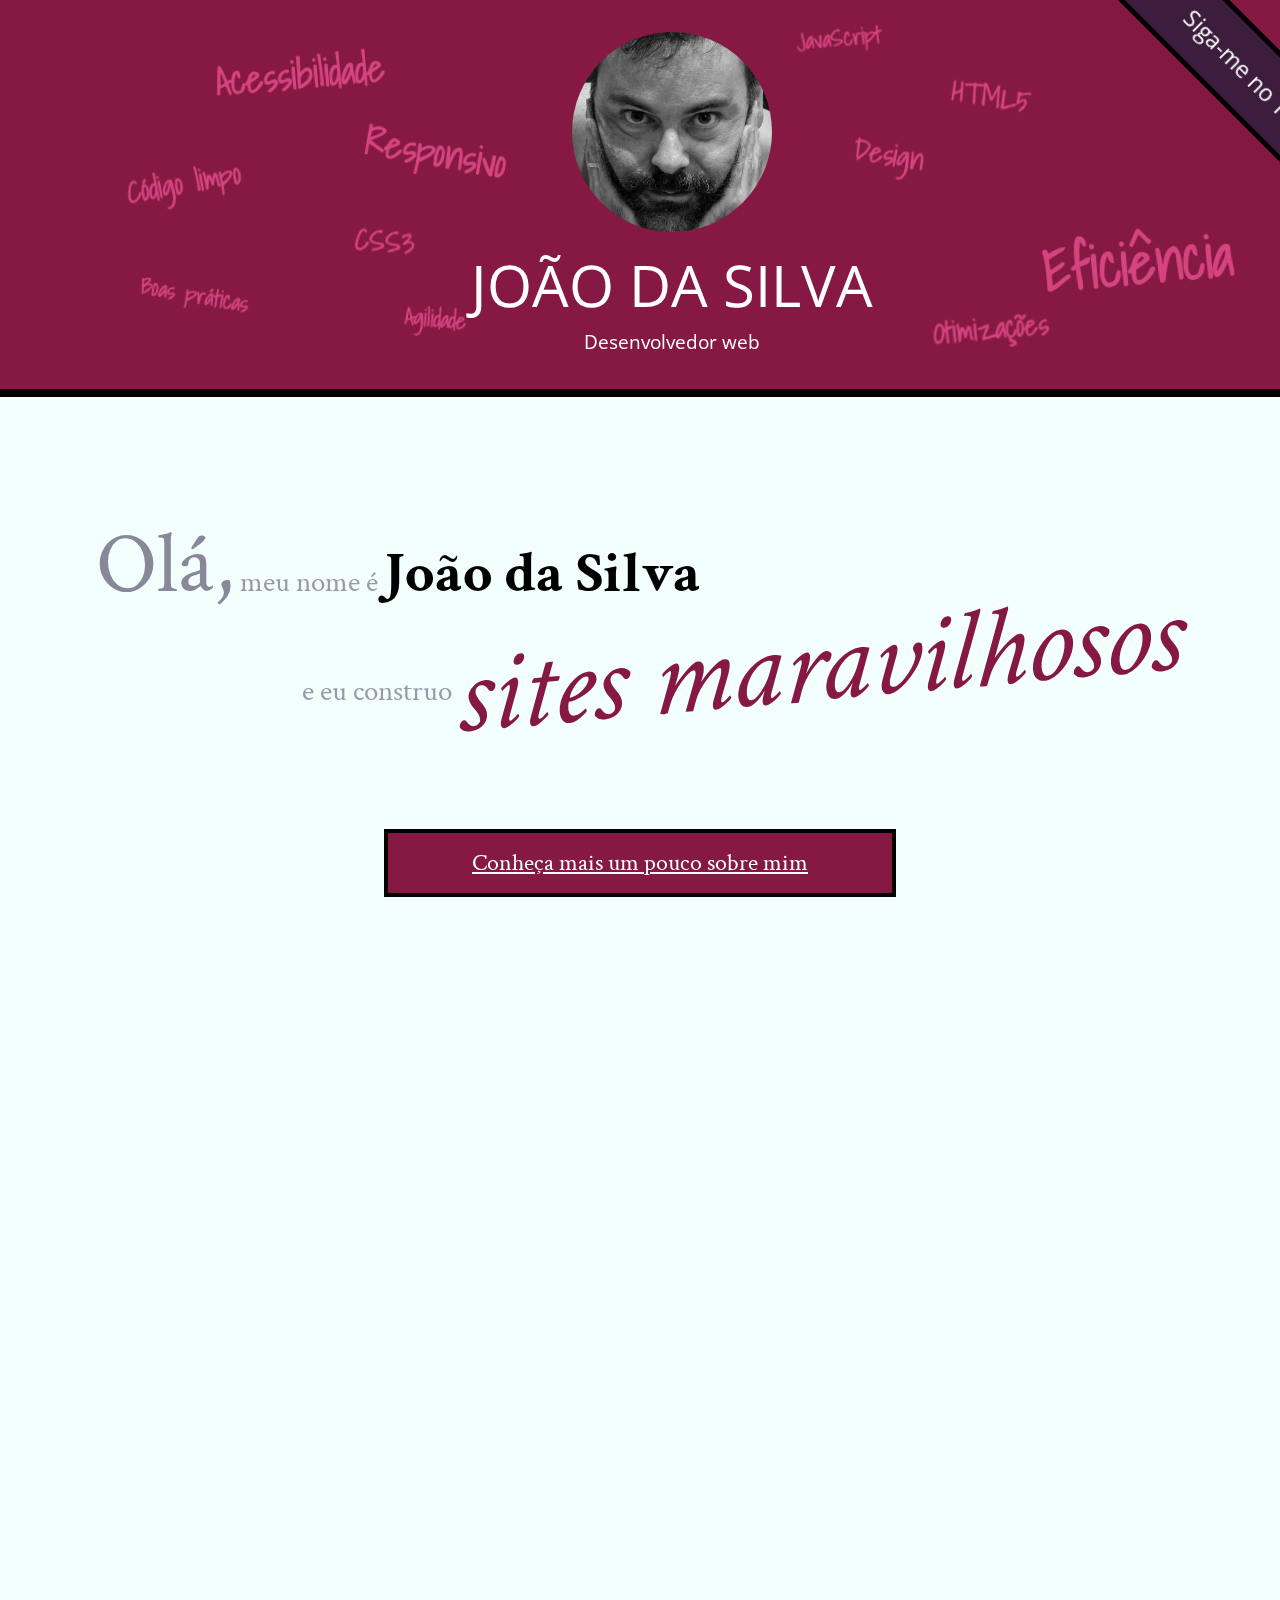
==== commit 9cd20292: "Tópico 4, Propriedadde 'transform' rotação, translação, cisalhamento, escala e perspectiva 3D (Corre" ====
--- a/index.html
+++ b/index.html
@@ -3,7 +3,7 @@
 <head>
     <meta charset="UTF-8">
     <title>João da Silva - Desenvolvedor Web</title>
-    <link rel="shortcut icon" href="imagens/favicon.png">
+    <link rel="shortcut icon" href="img/favicon.png">
     <link rel="stylesheet" href="css/reset.css">
     <link rel="stylesheet" href="css/site.css">
     <link rel="stylesheet" href="css/index.css">
@@ -13,7 +13,7 @@
 </head>
 <body>
     <header class="titulo-principal">
-        <img class="foto-home" src="imagens/eu.jpg" alt="Foto de João da Silva">
+        <img class="foto-home" src="img/eu.jpg" alt="Foto de João da Silva">
         <h1>João da Silva</h1>
         <p class="subtitulo-principal">Desenvolvedor web</p>
         <ul class="palavras-home">
@@ -39,9 +39,9 @@
         <section class="secao-inicio trabalhos">
             <h2>Trabalhos</h2>
             <ul>
-                <li><img src="imagens/bmw.png" alt="Site da BMW"></li>
-                <li><img src="imagens/ibm.png" alt="Site da IBM"></li>
-                <li><img src="imagens/uol.png" alt="Site da UOL"></li>
+                <li><img src="img/bmw.png" alt="Site da BMW"></li>
+                <li><img src="img/ibm.png" alt="Site da IBM"></li>
+                <li><img src="img/uol.png" alt="Site da UOL"></li>
             </ul>
             <a class="botao-index" href="portfolio.html">Veja mais</a>
         </section>
--- a/css/site.css
+++ b/css/site.css
@@ -4,133 +4,86 @@
 usa clear para evitar floats fazendo com que siga o fluxo do html
 */
 
-html {
-	font-size: 120%;
+/**
+box-sizing: border-box -> calcula o tamanho do width a partir da borda e n do conteudo 
+*/
+
+body {
+    font-family: "Crimson Text", "Times New Roman", serif;
+    background-color: #F2FFFC;
+    font-size: 120%;
+    line-height: 1.5;
 }
 
+h1,
+h2,
+.subtitulo-principal {
+    font-family: "Open Sans Condensed", "Arial", sans-serif;
+}
 
-body {
-	background-color: #F2FFFC;
-	font-family: "Crimson Text", serif;
-	line-height: 1.5;
+h1 {
+    text-transform: uppercase;
+    font-size: 3em;
 }
 
 .titulo-principal {
-	font-size: 300%;
-	text-align: center;
-	background-color: #851944;
-	color: #FFF;
-	padding: 2rem;
-	border-bottom: 0.5rem solid black;
-	text-transform: uppercase;
+    width: 100%;
+    text-align: center;
+    background-color: #851944;
+    color: #FFF;
+    padding: 2rem;
+    border-bottom: .5rem solid #000;
 }
 
-/**
-box-sizing: border-box -> calcula o tamanho do width a partir da borda e n do conteudo 
-*/
-blockquote {
-	background-color: #D9E5E3;
-	border: .5em solid #C2CCCA;
-	margin: 1em 2em;
-	width: 30ch;
-	box-sizing: border-box;
-	padding: 1em;
+.subtitulo-texto {
+    font-size: 1.5em;
+    clear: both;
 }
 
-blockquote cite {
-	display: block;
-	float: right;
-	font-style: italic;
+main a {
+    color: #851944;
 }
 
-.conteudo-pagina {
-	width: 90ch;
-	margin-left: auto;
-	margin-right: auto;
-	padding: 1.5rem 0rem;
-}
-
-main {
-	width: 85%;
-	float: left;
-	padding-bottom: 4.5rem;
-}
-
-.citacao-bio-fiat {
-	float: right;
-}
-
-.citacao-bio-petrobras {
-	float: left;
+main p {
+    text-align: justify;
+    margin: 1em 0;
 }
 
 .navegacao-site {
+    text-align: center;
     background-color: #3C1D3D;
     color: #F2FFFC;
-    float: right;
-    width: 15%;
-    padding: 1rem;
-    font-size: 1.5rem;
-    text-align: center;
-    position: relative;
-    top: 310px;
+    padding: 1em;
 }
 
 .navegacao-site a {
     color: inherit;
-    font-family: "Open Sans Condensed", sans-serif;
+    font-family: "Open Sans Condensed", "Arial", sans-serif;
     text-transform: lowercase;
 }
 
-.icones-sociais li {
-	display: inline-block;
+.navegacao-site h1 {
+    font-size: 1.5em;
+    margin-bottom: 1em;
 }
 
-.icones-sociais a {
-	width: 40px;
-	height: 40px;
-	text-indent: -9999px;
-	display: block;
+.rodape-pagina {
+    background-color: #000;
+    color: #F2FFFC;
+    padding: 1em;
+    clear: both;
+    position: fixed;
+    bottom: 0;
+    left: 0;
+    width: 100%;
+    box-sizing: border-box;
 }
 
-.github {
-	background-image: url("../img/github.png");
-}
-
-.linkedin {
-	background-image: url("../img/linkedin.png");
-}
-
-.twitter {
-	background-image: url("../img/twitter.png");
-}
-
-#rodape-pagina {
-	background-color: #000;
-	color: #F2FFFC;
-	padding: 1rem;
-	box-sizing: border-box;
-	position: fixed;
-	bottom: 0;
-	left: 0;
-	width: 100%;
-}
-
-.sub-titulo {
-	clear: both;
-}
-
-h2 {
-	font-size: 1.5em;
-}
-
-h1, h2 {
-	font-family: "Open Sans Condensed", sans-serif;
-}
-
-p {
-	margin: 1em 0em;
-	text-align: justify;
+.container {
+    width: 80ch;
+    margin-left: auto;
+    margin-right: auto;
+    padding: 1.5em 0;
 }
 
 strong {
@@ -141,21 +94,57 @@
     font-style: italic;
 }
 
-.minha-foto {
-	position: absolute;
-	top: 0;
-	right: 0;
+.icones-redes-sociais li {
+    display: inline-block;
 }
 
-.navegacao-site, .minha-foto {
-	border-bottom: 0.5rem solid black;
-	border-left: 0.5rem solid black;
-	box-sizing: border-box;
+.icones-redes-sociais a {
+    width: 40px;
+    height: 40px;
+    display: block;
+    text-indent: -99999px;
 }
 
-.clearfix {
-	clear: both;
+.github {
+    background-image: url(../img/github.png);
 }
+
+.twitter {
+    background-image: url(../img/twitter.png);
+}
+
+.linkedin {
+    background-image: url(../img/linkedin.png);
+}
+
+main {
+    width: 80%;
+    float: left;
+    padding-bottom: 4em;
+}
+
+.minha-foto,
+.navegacao-site {
+    border-left: .5em solid black;
+    border-bottom: .5em solid black;
+    box-sizing: border-box;
+}
+
+.navegacao-site {
+    width: 15%;
+    float: right;
+    position: relative;
+    top: 300px;
+}
+
+.minha-foto {
+    position: absolute;
+    top: 0;
+    right: 0;
+    height: 300px;
+    width: 15%;
+}
+
 
 /**
 Position relative: mudar a posição do elemento de acordo com a posição original dele;
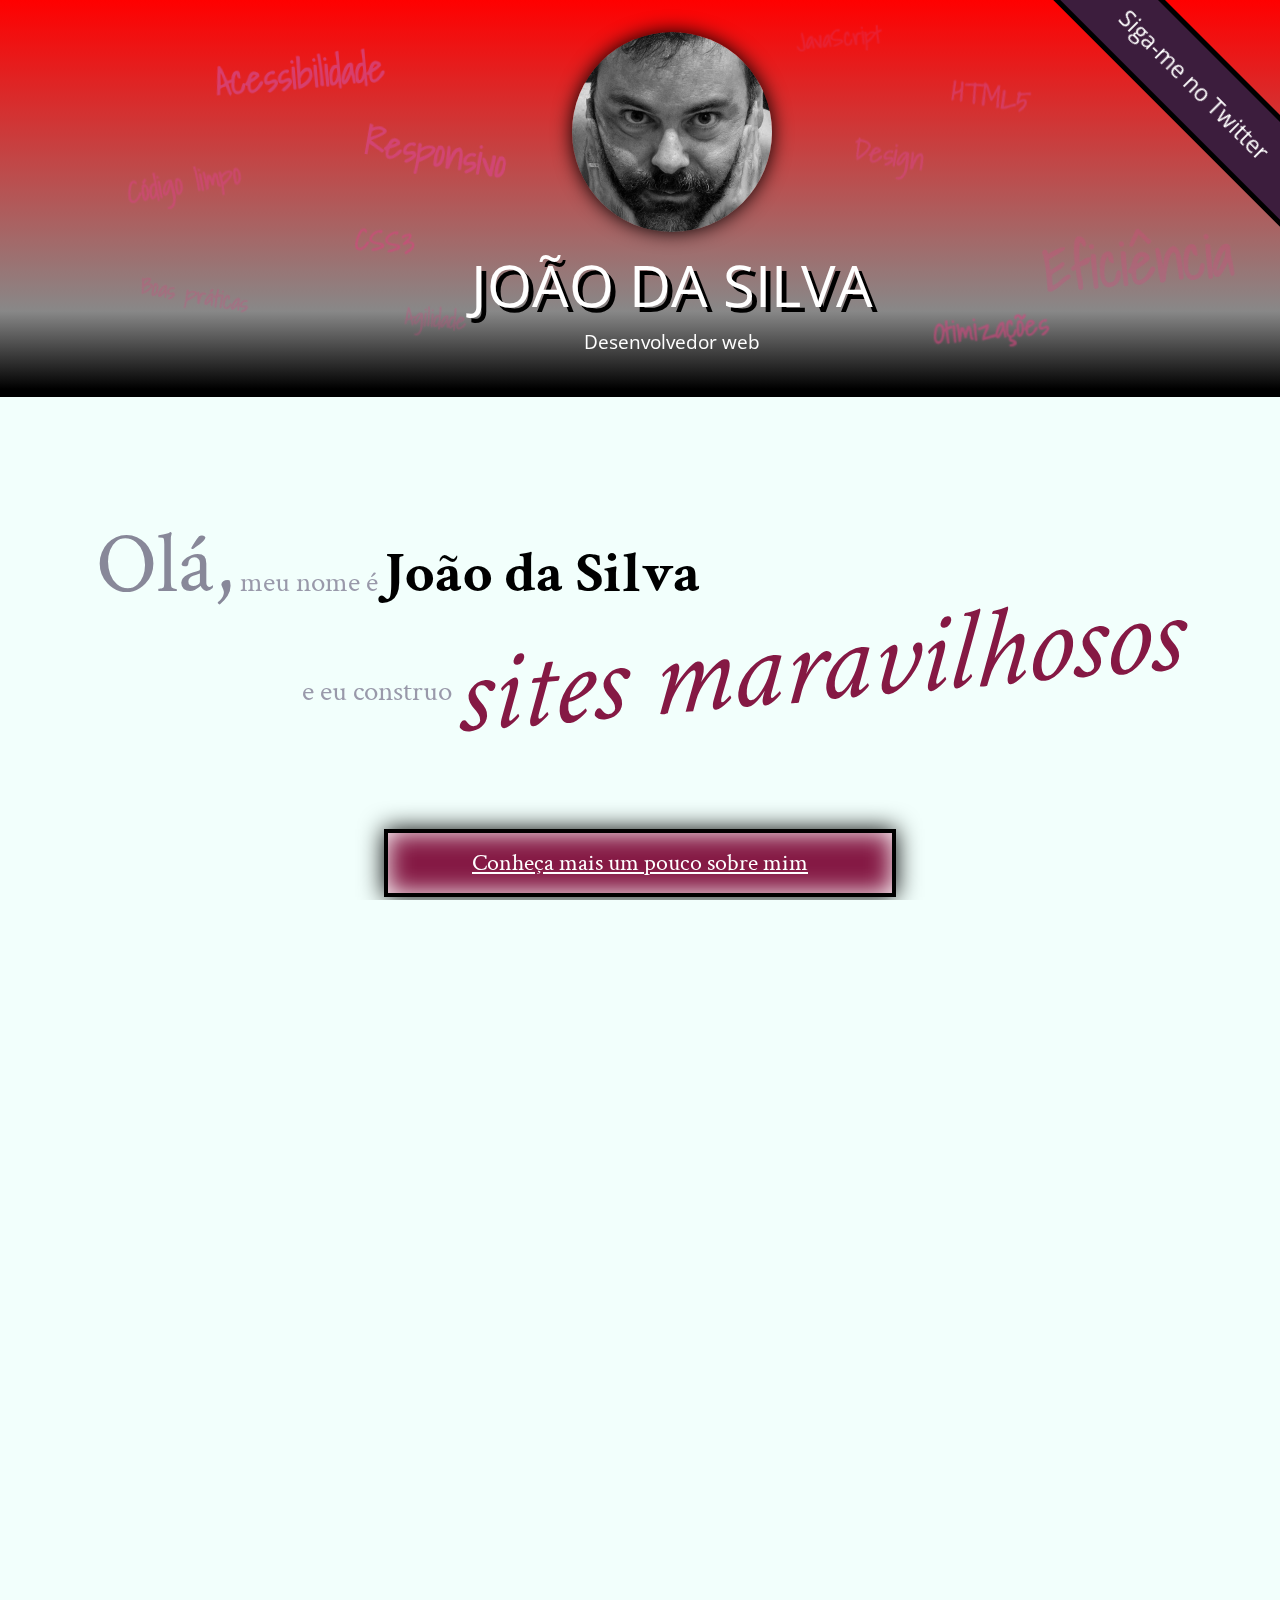
==== commit f4d27315: "Pseudoclasses no CSS" ====
--- a/index.html
+++ b/index.html
@@ -51,15 +51,21 @@
             <ol>
                 <li class="mais-recente">
                     <a href="blog.html">O essencial de design responsivo</a>
-                    <p class="inicio-post">
+                    <p class="info-post">
                         Design responsivo tem ganho cada vez mais atenção como técnica de desenvolvimento de páginas web para dispositivos móveis. Mas como começar?
                     </p>
                 </li>
-                <li>
+                <li class="mais-recente">
                     <a href="blog.html">Por que fazer páginas acessíveis?</a>
+                    <p class="info-post">
+                        Tem se falado cada vez mais sobre acessibilidade na web. Há diversas técnicas e diretivas a serem seguidas, inclusive da própria W3C. Mas vale a pena investinir nisso ? 
+                    </p>
                 </li>
-                <li>
+                <li class="mais-recente">
                     <a href="blog.html">JavaScript não obstrusivo</a>
+                    <p class="info-post">
+                        JavaScript é altamente utilizado para a validação de formulários !
+                    </p>
                 </li>
             </ol>
             <a class="botao-index" href="blog.html">Veja mais</a>
--- a/css/site.css
+++ b/css/site.css
@@ -6,6 +6,11 @@
 
 /**
 box-sizing: border-box -> calcula o tamanho do width a partir da borda e n do conteudo 
+*/
+
+/**
+text-shadow --> utilizado para alementos texto
+box-shadow ---> utilizado para elementos não texto
 */
 
 body {
@@ -24,6 +29,8 @@
 h1 {
     text-transform: uppercase;
     font-size: 3em;
+    /** deslocamento da sombra para direita 5px e para baixo 5px e sua cor é preta #000 (esquerda e para cima usar valores negativos) */
+    text-shadow: 5px 5px #000;
 }
 
 .titulo-principal {
@@ -35,13 +42,42 @@
     border-bottom: .5rem solid #000;
 }
 
+/**
+O gradiente não precisa ser apenas de duas cores, podemos acrescentar mais uma cor central, o cinza.
+Podemos modificar o lugar em que ocorre a transição de cores. Queremos aqui que a mudança de vermelho para cinza ocorra a uns 80% da altura da imagem, de cima para baixo
+*/
+.titulo-principal {
+    background-image: linear-gradient(to bottom, #F00, #888 80%, #000);
+    /**
+    Por padrão, o gradiente ocupa 100% do elemento. Mas, com o CSS3, podemos agora definir quanto do elemento o gradiente deve pegar
+    Aqui ele terá 100% da largura do background e 200 pixeis de altura
+    background-size : 100% 200px;
+
+    O gradiente se repete automaticamente. Podemos desligar esse comportamento utilizando a propriedade background-repeat
+    background-repeat: no-repeat;
+
+    background-attachment, com o valor "fixed" dá aquele efeito de paralaxe na imagem ou na textura do background
+    background-attachment: fixed;
+
+    */
+}
+
 .subtitulo-texto {
     font-size: 1.5em;
     clear: both;
 }
 
-main a {
-    color: #851944;
+/*Adicionando pseudoclasses: 'hover' quando o mouse passa em cima do elemento e 'focus' quando o elemento ganha foco*/ 
+main a:hover,
+main a:focus,
+footer a:hover,
+footer a:focus {
+    color: #FF0000;
+}
+
+.navegacao-site a:hover,
+.navegacao-site a:focus {
+    text-shadow: 0 0 2px pink;
 }
 
 main p {
@@ -68,7 +104,8 @@
 }
 
 .rodape-pagina {
-    background-color: #000;
+    /** opacity é aplicado ao elemento pai todo. Para contornar esse problema utiliza-se apenas ao fundo com a propriedade rgba */
+    /*background-color: rgba(0, 0, 0, .3);*/
     color: #F2FFFC;
     padding: 1em;
     clear: both;
@@ -77,6 +114,22 @@
     left: 0;
     width: 100%;
     box-sizing: border-box;
+    
+    /*O gradiente é radial, oval (elíptico) e centrado no canto inferior esquerdo do rodapé.
+    A cor rgba(60, 29, 61, 0.8) vai do centro até aproximadamente 65% do tamanho total do gradiente, trocando em seguida imediatamente para preto.
+    Essa cor preta fica por aproximadamente 5% do gradiente e depois desaparece, ou seja, é imediatamente substituída por uma cor transparente.
+    Porém a elipse ocupará a largura inteira da página. 
+    Para restringir o gradiente para apenas 25% de 100% da largura da página, definimos o tamanho e a repetição do fundo.*/
+    background-image: radial-gradient(ellipse at left bottom,
+    rgba(60, 29, 61, 0.8),
+    rgba(60, 29, 61, 0.8) 65%,
+    black 65%,
+    black 70%,
+    transparent 70%,
+    transparent);
+    width:100%;
+    background-size: 25% 100%;
+    background-repeat: no-repeat;
 }
 
 .container {
@@ -142,7 +195,7 @@
     top: 0;
     right: 0;
     height: 300px;
-    width: 15%;
+    width: 320px;
 }
 
 
--- a/css/index.css
+++ b/css/index.css
@@ -1,6 +1,8 @@
 .foto-home {
     height: 200px;
     border-radius: 50%;
+    /** Não deslocou a sombra, 0 e 0, deixou difusa, 1em, e cor preta  */
+    box-shadow: 0 0 1em #000;
 }
 .saudacao p {
     font-size: 1.5em;
@@ -37,6 +39,8 @@
     margin: 2em auto;
     display: block;
     text-align: center;
+    /** Insere uma cor preta externa ao botão e uma cor interna ao botão */
+    box-shadow: 0 0 1em #000, inset 0 0 1em #FFF;
 }
 .secao-inicio {
     padding: 2em;
@@ -45,6 +49,7 @@
     font-size: 3em;
     text-transform: uppercase;
     margin-bottom: .5em;
+    text-shadow: 5px 5px #000;
 }
 .trabalhos {
     background-color: #3C1D3D;
@@ -129,69 +134,80 @@
 .eficiencia {
     top: 50%;
     left: 60%;
-    -webkit-transform: translate(-50%, -50%) translateZ(4px) rotate(-5deg) scale(.25);
-            transform: translate(-50%, -50%) translateZ(4px) rotate(-5deg) scale(.25);
-}
+    transform: translate(-50%, -50%) translateZ(4px) rotate(-5deg) scale(.25);
+    opacity: .3;
+}
+
 .boas-praticas {
     top: 70%;
     left: 20%;
-    -webkit-transform: translate(-50%, -50%) translateZ(1px) rotate(10deg) scale(.25);
-            transform: translate(-50%, -50%) translateZ(1px) rotate(10deg) scale(.25);
-}
+    transform: translate(-50%, -50%) translateZ(1px) rotate(10deg) scale(.25);
+    opacity: .3;
+}
+
 .codigo-limpo {
     top: 45%;
     left: 25%;
-    -webkit-transform: translate(-50%, -50%) translateZ(2px) rotate(-10deg) scale(.25);
-            transform: translate(-50%, -50%) translateZ(2px) rotate(-10deg) scale(.25);
-}
+    transform: translate(-50%, -50%) translateZ(2px) rotate(-10deg) scale(.25);
+    opacity: .6;
+}
+
 .css3 {
     top: 55%;
     left: 35%;
-    -webkit-transform: translate(-50%, -50%) translateZ(2px) rotate(5deg) scale(.25);
-            transform: translate(-50%, -50%) translateZ(2px) rotate(5deg) scale(.25);
-}
+    transform: translate(-50%, -50%) translateZ(2px) rotate(5deg) scale(.25);
+    opacity: .6;
+}
+
 .html5 {
     top: 30%;
     left: 65%;
-    -webkit-transform: translate(-50%, -50%) translateZ(2px) rotate(10deg) scale(.25);
-            transform: translate(-50%, -50%) translateZ(2px) rotate(10deg) scale(.25);
-}
+    transform: translate(-50%, -50%) translateZ(2px) rotate(10deg) scale(.25);
+    opacity: .6;
+}
+
 .javascript {
     top: 15%;
     left: 60%;
-    -webkit-transform: translate(-50%, -50%) translateZ(1px) rotate(-5deg) scale(.25);
-            transform: translate(-50%, -50%) translateZ(1px) rotate(-5deg) scale(.25);
-}
+    transform: translate(-50%, -50%) translateZ(1px) rotate(-5deg) scale(.25);
+    opacity: .3;
+}
+
 .acessibilidade {
     top: 30%;
     left: 35%;
-    -webkit-transform: translate(-50%, -50%) translateZ(3px) rotate(-5deg) scale(.25);
-            transform: translate(-50%, -50%) translateZ(3px) rotate(-5deg) scale(.25);
-}
+    transform: translate(-50%, -50%) translateZ(3px) rotate(-5deg) scale(.25);
+    opacity: .8;
+}
+
 .responsivo {
     top: 40%;
     left: 40%;
-    -webkit-transform: translate(-50%, -50%) translateZ(3px) rotate(10deg) scale(.25);
-            transform: translate(-50%, -50%) translateZ(3px) rotate(10deg) scale(.25);
-}
+    transform: translate(-50%, -50%) translateZ(3px) rotate(10deg) scale(.25);
+    opacity: .8;
+}
+
 .otimizacoes {
     top: 70%;
     left: 65%;
-    -webkit-transform: translate(-50%, -50%) translateZ(2px) rotate(-5deg) scale(.25);
-            transform: translate(-50%, -50%) translateZ(2px) rotate(-5deg) scale(.25);
-}
+    transform: translate(-50%, -50%) translateZ(2px) rotate(-5deg) scale(.25);
+    opacity: .6;
+}
+
 .agilidade {
     top: 75%;
     left: 35%;
-    -webkit-transform: translate(-50%, -50%) translateZ(1px) rotate(5deg) scale(.25);
-            transform: translate(-50%, -50%) translateZ(1px) rotate(5deg) scale(.25);
-}
+    transform: translate(-50%, -50%) translateZ(1px) rotate(5deg) scale(.25);
+    opacity: .3;
+}
+
 .design {
     top: 40%;
     left: 60%;
-    -webkit-transform: translate(-50%, -50%) translateZ(2px) rotate(10deg) scale(.25);
-            transform: translate(-50%, -50%) translateZ(2px) rotate(10deg) scale(.25);
-}
+    transform: translate(-50%, -50%) translateZ(2px) rotate(10deg) scale(.25);
+    opacity: .6;
+}
+
 .titulo-principal {
     -webkit-transform-style: preserve-3d;
             transform-style: preserve-3d;
@@ -208,8 +224,8 @@
     /* altura = 3.5em */
     /* tx = .707 * h - .707 * w + w */
     /* ty = -.707 * h */
-    -webkit-transform: translate(6.5765em, -2.4745em) rotate(45deg);
-            transform: translate(6.5765em, -2.4745em) rotate(45deg);
+    -webkit-transform: translate(3.7765em, -2.4745em) rotate(45deg);
+            transform: translate(3.7765em, -2.4745em) rotate(45deg);
     -webkit-transform-origin: 0 0;
             transform-origin: 0 0;
 
@@ -226,19 +242,25 @@
     font-size: 1.2em;
     font-family: "Open Sans Condensed", sans-serif;
 }
-.blog .inicio-post {
+.blog .info-post {
     position: absolute;
     top: 4em;
-    height: 8em;
+    height: 10em;
     left: 30%;
     right: 4em;
     background-color: #F2FFFC;
     color: #000;
     padding: 1.5em;
-}
-.blog .mais-recente {
+    display: none;
+}
+
+.blog a:hover + .info-post,
+.blog a:focus + .info-post {
+    display: block;
+}
+
+.blog a:hover,
+.blog a:focus {
     background-color: #F2FFFC;
-}
-.blog .mais-recente a {
     color: #F26;
-}
+}